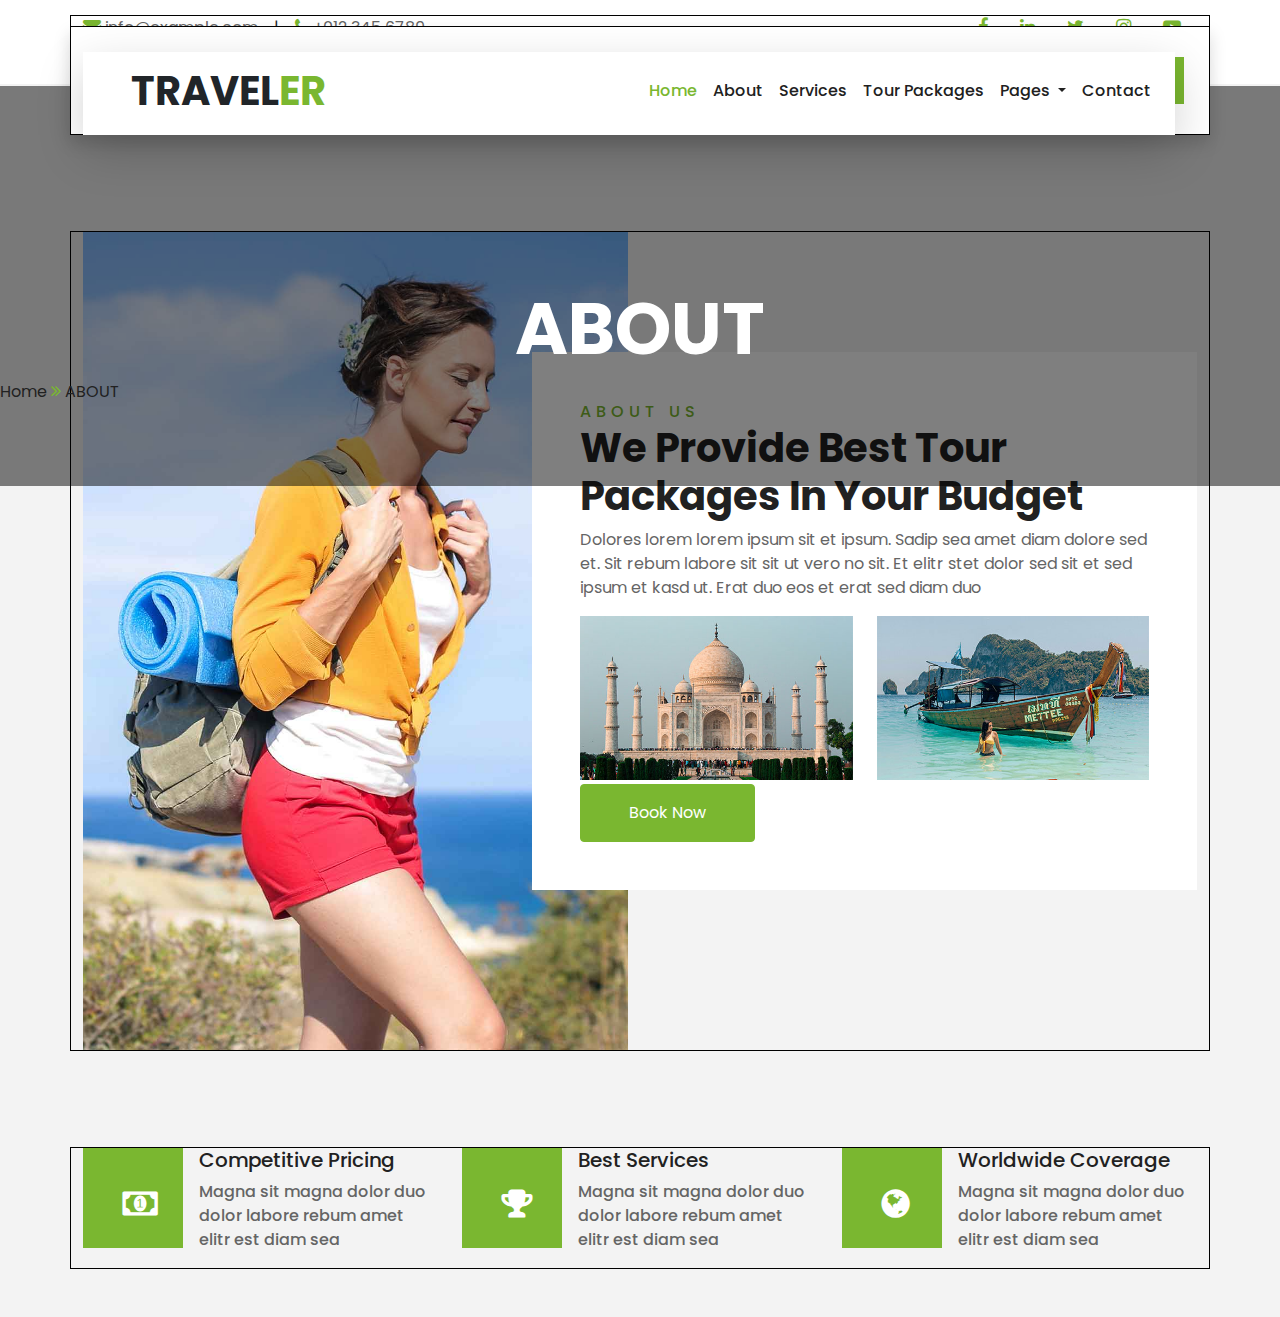
==== About.html @ 29a6085c "add about and index" ====
<!DOCTYPE html>
<html lang="en">

<head>
    <meta charset="UTF-8">
    <meta http-equiv="X-UA-Compatible" content="IE=edge">
    <meta name="viewport" content="width=device-width, initial-scale=1.0">
    <title>travel</title>
    <link href="https://fonts.googleapis.com/css2?family=Poppins:wght@400;500;600;700&display=swap" rel="stylesheet">
    <link rel="stylesheet" href="css/bootstrap.css">
    <link rel="stylesheet" href="css/font-awesome.css">
    <link rel="stylesheet" href="css/owl.carousel.css">
    <link rel="stylesheet" href="css/bootstrap-datepicker.css">
    <link rel="stylesheet" href="css/owl.theme.default.css">
    <link rel="stylesheet" href="css/style.css">
</head>

<body>
    <!-- Top Bar -->
    <div class="header">
        <div class="container-fluid">
            <div class="head">
                <div class="container">
                    <div class="row">
                        <div class="col-lg-6 text-left">
                            <div class="book-info">
                                <p><i class="fa fa-envelope" aria-hidden="true"></i> info@example.com</p>
                                <p class="text-body">|</p>
                                <p><i class="fa fa-phone" aria-hidden="true"></i> +012 345 6789</p>
                            </div>
                        </div>
                        <div class="col-lg-6 text-end">
                            <div class="social-icons">
                                <ul>
                                    <li><a href="#"><i class="fa fa-facebook"></i></a></li>
                                    <li><a href="#"><i class="fa fa-linkedin"></i></a></li>
                                    <li><a href="#"><i class="fa fa-twitter" aria-hidden="true"></i></a></li>
                                    <li><a href="#"><i class="fa fa-instagram" aria-hidden="true"></i></a></li>
                                    <li><a href="#"><i class="fa fa-youtube-play" aria-hidden="true"></i></a></li>
                                </ul>
                            </div>
                        </div>
                    </div>
                </div>
            </div>
        </div>
    </div>
    <!-- Top Bar: the end -->
    <div class="Menu">
        <div class="container">
            <div class="row">
                <div class="col-lg-12 nav-bar">
                    <nav class="navbar navbar-expand-lg bg-light p-0">
                        <div class="container-fluid">
                            <a class="navbar-brand" href="#">
                                <h1 class="m-0 text-primary"><span class="text-dark">TRAVEL</span>ER</h1>
                            </a>
                            <button class="navbar-toggler" type="button" data-bs-toggle="collapse"
                                data-bs-target="#navbarSupportedContent" aria-controls="navbarSupportedContent"
                                aria-expanded="false" aria-label="Toggle navigation">
                                <span class="navbar-toggler-icon"></span>
                            </button>
                            <div class="collapse navbar-collapse justify-content-end" id="navbarSupportedContent">
                                <ul class="navbar-nav ">
                                    <li class="nav-item">
                                        <a class="nav-link active" aria-current="page" href="#">Home</a>
                                    </li>
                                    <li class="nav-item">
                                        <a class="nav-link" href="#">About</a>
                                    </li>
                                    <li class="nav-item">
                                        <a class="nav-link" href="#">Services</a>
                                    </li>
                                    <li class="nav-item">
                                        <a class="nav-link" href="#">Tour Packages</a>
                                    </li>
                                    <li class="nav-item dropdown">
                                        <a class="nav-link dropdown-toggle" href="#" role="button"
                                            data-bs-toggle="dropdown" aria-expanded="false">
                                            Pages
                                        </a>
                                        <ul class="dropdown-menu">
                                            <a href="blog.html" class="dropdown-item">Blog Grid</a>
                                            <a href="single.html" class="dropdown-item">Blog Detail</a>
                                            <a href="destination.html" class="dropdown-item">Destination</a>
                                            <a href="guide.html" class="dropdown-item">Travel Guides</a>
                                            <a href="testimonial.html" class="dropdown-item">Testimonial</a>
                                        </ul>
                                    </li>
                                    <li class="nav-item">
                                        <a class="nav-link" href="#">Contact</a>
                                    </li>
                                </ul>
                            </div>
                        </div>
                    </nav>
                </div>
            </div>
        </div>
    </div>
    <!--Menu: the end  -->
    <section class="slider">
        <div class="owl-carousel owl-theme owl-loaded" id="single-slider">
            <div class="Banner-inner">
                <div class="Banner">
                    <div class="container-fluid">
                        <div class="row">
                            <div class="col-sm-12">
                                <div class="slide-content text-center">
                                    <h1 class="text-white">ABOUT</h1>
                                    <p><a href="index.html">Home</a>
                                    <i class="fa fa-angle-double-right"></i>
                                    <a href="About.html">ABOUT</a>
                                    </p>
                                </div>
                            </div>
                        </div>
                    </div>
                </div>
            </div>
        </div>
    </section>
    <!-- slider section : the end -->
    <!-- Booking Start -->
    <div class="Booking">
        <div class="container bg-white shadow">
            <div class="row">
                <div class="col-md-10 d-flex text-center" style="padding:30px;">
                    <div class="col-md-3">
                        <div class="form-group">
                            <select class="custom-select px-4" style=" width:220px; height: 47px;">
                                <option selected>Destination</option>
                                <option value="1">Destination 1</option>
                                <option value="2">Destination 1</option>
                                <option value="3">Destination 1</option>
                            </select>
                        </div>
                    </div>

                    <div class='col-md-3'>
                        <div class="form-group custom-select px-4" style=" width: 270px; height: 47px;">
                            <div class='input-group date' id='startDate'>
                                <span class="input-group-addon input-group-text"><span class="startDate"></span>
                                </span>
                                <input type='text' class="form-control p-4 datetimepicker-input" name="startDate"
                                    placeholder="Depart Date">
                            </div>
                        </div>

                    </div>

                    <div class='col-md-3'>
                        <div class="form-group custom-select px-4" style=" width: 220px; height: 47px;">
                            <div class='input-group date' id='startEnd'>

                                <span class="input-group-addon input-group-text"><span class="startEnd"></span>
                                </span>
                                <input type='text' class="form-control p-4 datetimepicker-input" name="startEnd"
                                    placeholder="Return Date" />
                            </div>
                        </div>
                    </div>
                    <div class="col-md-3">
                        <select class="custom-select px-4" style="height: 47px;">
                            <option selected>Duration</option>
                            <option value="1">Duration 1</option>
                            <option value="2">Duration 1</option>
                            <option value="3">Duration 1</option>
                        </select>
                    </div>
                </div>
                <div class="col-md-2">
                    <button class="btn btn-primary" type="submit"
                        style="height: 47px; margin-top: 30px; margin-bottom: 25px;">Submit</button>
                </div>
            </div>
        </div>
    </div>
    <!-- Booking the end -->
    <!-- About Start -->
    <div class="About">
        <div class="container">
            <div class="row">
                <div class="col-lg-6" style="min-height: 500px;">
                    <div class="about-img">
                        <img src="image/about.jpg" alt="">
                    </div>
                </div>
                <div class="col-lg-6">
                    <div class="about-us">
                        <span>About Us</span>
                        <h2>We Provide Best Tour Packages In Your Budget</h2>
                        <p>Dolores lorem lorem ipsum sit et ipsum. Sadip sea amet diam dolore sed et. Sit rebum
                            labore sit sit ut vero no sit. Et elitr stet dolor sed sit et sed ipsum et kasd ut. Erat
                            duo eos et erat sed diam duo</p>

                        <div class="row">
                            <div class="col-6">
                                <img class="img-fluid" src="image/about-1.jpg" alt="">
                            </div>
                            <div class="col-6">
                                <img class="img-fluid" src="image/about-2.jpg" alt="">
                            </div>
                        </div>
                        <a href="" class="btn btn-primary">Book Now</a>
                    </div>
                </div>
            </div>
        </div>
    </div>
    <!-- About : the end -->
    <!-- Feature start -->
    <div class="Feature">
        <div class="container">
            <div class="row">
                <div class="col-md-4">
                    <div class="Feature-txt">
                        <div class="Feature-icons align-item-center">
                            <i class="fa fa-money text-white"></i>
                        </div>
                        <div class="Feature-info">
                            <h5>Competitive Pricing</h5>
                            <p>Magna sit magna dolor duo dolor labore rebum amet elitr est diam sea</p>
                        </div>
                    </div>
                </div>
                <div class="col-md-4">
                    <div class="Feature-txt">
                        <div class="Feature-icons">
                            <i class="fa fa-trophy text-white"></i>
                        </div>
                        <div class="Feature-info">
                            <h5>Best Services</h5>
                            <p>Magna sit magna dolor duo dolor labore rebum amet elitr est diam sea</p>
                        </div>
                    </div>
                </div>

                <div class="col-md-4">
                    <div class="Feature-txt">
                        <div class="Feature-icons">
                            <i class="fa fa-globe text-white"></i>
                        </div>
                        <div class="Feature-info">
                            <h5>Worldwide Coverage</h5>
                            <p>Magna sit magna dolor duo dolor labore rebum amet elitr est diam sea</p>
                        </div>
                    </div>
                </div>
            </div>
        </div>
    </div>
</body>
---- css/style.css ----
* {
    box-sizing: border-box;
    color: var(#7AB730);
}

body {
    font-family: 'Poppins', sans-serif;
    font-size: 1rem;
    font-weight: 400;
    margin: 0;
    line-height: 1.5;
    color: #656565;
    background-color: #F3F3F3;
}

.container-fluid {
    padding: 0;
    display: block;
}

.container {
    border: 1px solid black;
}
.text-primary{
    color: #7AB730 !important;
}
h1,
h2,
h3,
h4,
h5,
h6 {
    margin-bottom: 8px;
    font-weight: 500;
    line-height: 1.2;
    text-decoration: none;
    color: #212121;
}

a {
    text-decoration: none;
    color: #212121;
}

a:hover {
    color: #527a20;
}
a.text-primary:hover, a.text-primary:focus {
    color: #527a20 !important;
}
ul li {
    list-style: none;
    text-align: left;
}

small,
.small {
    font-size: 80%;
    font-weight: 400;
}
.text-white-50 {
    color: rgba(255, 255, 255, 0.5) !important;
}
.bg-primary {
    background-color: #7AB730 !important;
}

.heading span {
    color: #7AB730;
    font-size: 16px;
    letter-spacing: 5px;
    font-weight: 500;
    text-transform: uppercase;
    margin-bottom: 2px;
}

.heading h2 {
    font-size: 40px;
    font-weight: 700;
    line-height: 1.2;
    color: #212121;
}

.Booking {
    padding-bottom: 48px;
}

.About,
.Feature,
.Destination,
.Service,
.Package,
.contact,
.team,
.testminoal,
.blog {
    padding-top: 48px;
    padding-bottom: 48px;
}

.img-fulid {
    max-width: 100%;
    height: auto;
}

.fa {
    font-size: 18px;
    color: #7AB730;
}
.fa:hover{
    color: #fff;

}

p {
    color: #656565;
    text-align: left;
    margin-top: 0;
    margin-bottom: 16px;
}

.btn {
    display: inline-block;
    font-weight: 400;
    color: #656565;
    text-align: center;
    vertical-align: middle;
    border: 1px solid transparent;
    padding: 6px 12px;
    font-size: 16px;
    line-height: 1.5;
}

.btn-primary {
    color: #fff;
    background-color: #7AB730;
    border-color: #7AB730;
    margin-top: 4px;
    padding: 16px 48px 16px 48px;
}

.btn-primary:hover,
.btn-primary:focus {
    border-color: #b8e087;
    background-color: #669928;
    outline: 0 !important;
    box-shadow: 0 0 0 0.2rem rgb(122 183 48 / 25%);
    text-decoration: none;
}

.custom-select {
    display: inline-block;
    width: 100%;
    font-size: 1rem;
    font-weight: 400;
    line-height: 1.5;
    color: #495057;
    vertical-align: middle;
    border-radius: 0;
    border-color: #CCCCCC;
}

.form-control {
    border-radius: 0;
    background-clip: border-box;
    box-shadow: none !important;
    height: 47px;
    background: transparent;
}

.form-control:focus {
    color: #495057;
    border-color: #b8e087;
    outline: 0;
    box-shadow: 0 0 0 0.2rem rgb(122 183 48 / 25%);
}

/* Header */
.head {
    padding-top: 15px;
    padding-bottom: 27px;
    background-color: #fff;
    line-height: 1.5;
}

.book-info {
    align-items: center;
    display: inline-flex !important;
}

.text-body {
    color: #656565;
    padding-left: 16px;
    padding-right: 16px;
}

.social-icons {
    text-align: right;
}

.social-icons ul {
    text-decoration: none;
    display: inline-flex;
}

.social-icons ul li a {
    padding-left: 16px;
    padding-right: 16px;
    color: #7AB730;
}

.social-icons ul li a:hover {
    color: #28a745;
}

/* Header : the end */
/* Menu */
.nav-bar {
    position: relative;
}

nav.navbar {
    position: absolute;
    background-color: #ffffff !important;
    box-shadow: 0 1rem 3rem rgb(0 0 0 / 18%) !important;
    padding-left: 48px !important;
    padding-right: 16px !important;
    padding-bottom: 5px !important;
    bottom: -50px;
    z-index: 2;
    width: 96%;
}

h1.text-primary {
    color: #7AB730 !important;
    padding-top: 10px !important;
    padding-bottom: 10px !important;
    font-weight: 700;
}

.navbar-nav .nav-item .nav-link {
    color: #212121 !important;
    font-weight: 500;
}

.navbar-nav .nav-link:hover,
.navbar-nav .nav-link.active {
    color: #7AB730 !important;
}

/* Menu: the end*/
/* slider */
.owl-item-slider-1 {
    background-image: url(../image/carousel-1.jpg);
    position: relative;
    background-repeat: no-repeat;
    background-size: cover;
    background-position: center;
    padding-top: 270px;
    padding-bottom: 400px;
}

.owl-item-slider-2 {
    background-image: url(../image/carousel-2.jpg);
    position: relative;
    background-repeat: no-repeat;
    background-size: cover;
    background-position: center;
    padding-top: 270px;
    padding-bottom: 400px;
}

.slide-content {
    position: absolute;
    padding-top: 200px;
    padding-bottom: 200px;
    color: #fff;
    right: 0;
    left: 0;
    top: 0;
    bottom: 0;
    background: rgba(0, 0, 0, 0.5);
    z-index: 1;
}

.slide-content span {
    font-size: 20px;
    font-weight: 500;
    text-transform: uppercase;
}

.slide-content h1 {
    font-size: 4.5rem;
    font-weight: 700;
}

/* slider: the end */
/* Booking */
.Booking {
    position: relative;
    margin-top: -60px;
    z-index: 1;
}

.input-group-text {
    background-color: transparent;
    border: none !important;
    border-radius: 0;
}
.custom-select{
    margin-right: 15px !important;
}
.custom-select:focus {
    border-color: #b8e087;
    outline: 0;
    box-shadow: 0 0 0 0.2rem rgb(122 183 48 / 25%);
}

button.btn {
    border-radius: 0px !important;
}

/* Booking: the end */
/* About */
.About {
    position: relative;
}

.about-img img {
    width: 100%;
    object-fit: cover;
}

.about-us {
    margin-top: 120px;
    margin-bottom: 3rem;
    padding: 3rem;
    background-color: #fff;
    margin-left: -120px;

}

.about-us span {
    color: #7AB730;
    font-size: 16px;
    letter-spacing: 5px;
    font-weight: 500;
    text-transform: uppercase;
    margin-bottom: 2px;
}

.about-us h2 {
    font-size: 40px;
    font-weight: 700;
    line-height: 1.2;
    color: #212121;
}

/* About : the end */
/* Feature */
.Feature-txt {
    display: flex;
}

.Feature-icons {
    display: flex;
    background-color: #7AB730;
    width: 100px;
    height: 100px;
    padding: 40px;
    margin-right: 16px;
}

.Feature-icons .fa {
    font-size: 32px;
    font-weight: 900;
    margin-right: 105px;
}

.Feature-info {
    color: #212121;
    font-weight: 500;
}

/* Feature: the end */
/* Destination */
.destination-item img {
    transition: 0.5s;
    transform: scale(1);
}

.destination-item:hover img {
    transform: scale(1.3);
}

.destination-overlay a span {
    margin-left: 20px;
}

.destination-overlay {
    position: absolute;
    top: 30px;
    right: 30px;
    bottom: 30px;
    left: 30px;
    display: flex;
    align-items: center;
    justify-content: center;
    background: rgba(0, 0, 0, 0.3);
    border: 1px solid rgba(255, 255, 255, 0.5);
    transition: .5s;
    z-index: 1;
}

.destination-item:hover .destination-overlay {
    top: 0px;
    right: 0px;
    bottom: 0px;
    left: 0px;
    border-width: 30px;
}

/* Destination : the end */
/* Service */
.Service-item {
    background-color: #fff;
    padding: 48px 17px 48px 17px;
}

.Service-item .fa {
    padding: 20px;
    align-items: center;
    justify-content: center;
    border: 2px solid #7AB730;
    font-size: 32px;
    transition: 0.5s;
    margin: auto;
    margin-bottom: 16.5px;
}

.Service-item:hover i {
    background-color: #7AB730;
    color: #fff;
}

.Service-item:hover {
    box-shadow: 0 0 30px #cccccc;
}

.Service-item p {
    text-align: center !important;
}

.Service .heading {
    margin-bottom: 16px;
}

/* Service : the end */
/* Package : start */
.package-item {
    margin-bottom: 8px;
    transition: 0.5s;
}

.package-item:hover {
    box-shadow: 0 0 30px #cccccc;
}

.package-text {
    padding: 20px !important;
    margin-bottom: 24px;
}

.package-icons {
    display: flex !important;
    justify-content: space-between !important;
    margin-bottom: 16px;
}

/* Package : the end */
/* Contact */
.contact {
    background: linear-gradient(rgba(0, 0, 0, 0.5), rgba(0, 0, 0, 0.5)), url(../image/carousel-1.jpg) no-repeat center;
    background-size: cover;
    padding-top: 48px;
    padding-bottom: 48px;
}

.contact-head h1 {
    font-weight: 700 !important;
}

.heading {
    padding-top: 48px;
    padding-bottom: 48px;
}

.heading h1 span {
    font-size: 39px;
    font-weight: 700;
}

.heading ul {
    padding-left: 0;
}

.heading ul li a {
    margin-right: 15px !important;
}

.btn-primary-1 {
    color: #fff;
    background-color: #7AB730;
    border-color: #7AB730;
    margin-top: 4px;
    padding: 16px 170px 16px 160px;
}

.btn-primary-1:hover,
.btn-primary-1:focus {
    border-color: #b8e087;
    color: #fff;
    background-color: #669928;
    outline: 0 !important;
    box-shadow: 0 0 0 0.2rem rgb(122 183 48 / 25%);
    text-decoration: none;
}
.btn-outline-primary {
    color: #7AB730;
    border-color: #7AB730;}
/* Team */
.team-item {
    transition: .5s;
}

.team-social {
    position: absolute;
    width: 100%;
    height: 100%;
    top: 0;
    left: 0;
    display: flex;
    align-items: center;
    justify-content: center;
    transition: .5s;
}

.team-social a.btn {
    position: relative;
    margin: 0 3px;
    margin-top: 100px;
    opacity: 0;
    text-decoration: none;
    border-radius: 1px ;
}
.btn-outline-primary {
    color: #7AB730;
    border-color: #7AB730;
}
.btn-outline-primary:hover {
    color: #fff;
    background-color: #7AB730;
    border-color: #7AB730;
}
.team-item:hover {
    box-shadow: 0 0 30px #CCCCCC;
}

.team-item:hover .team-social {
    background: rgba(0, 0, 0, 0.5);
}

.team-item:hover .team-social a.btn:first-child,
.team-item:hover .team-social a.btn:nth-child(2),
.team-item:hover .team-social a.btn:nth-child(3),
.team-item:hover .team-social a.btn:nth-child(4) {
    opacity: 1;
    margin-top: 0;
    transition: .3s 0s;
}

.team-item .team-img img {
    transition: .5s;
}

.team-item:hover .team-img img {
    transform: scale(1.2);
}
/* Team : the end */
/* testimonial */
.testimonial-text{
    margin-top: -50px;
}
.testimonial-text p{
    text-align: center !important;
}

.testimonial-carousel .owl-dots {
    margin-top: 5px;
    text-align: center;
  }
  .testimonial-carousel .owl-dot {
    position: relative;
    display: inline-block !important;
    margin: 0 5px !important;
    width: 20px;
    height: 20px !important;
    background: #DDDDDD !important;
    transition: .5s !important;
}
  .testimonial-carousel .owl-dot.active {
    width: 40px;
    background: #7AB730 !important;
  }
  
  .testimonial-carousel .owl-item.center .testimonial-text {
    box-shadow: 0 0 30px #CCCCCC;
  }


/* testimonial: the end */
/* Blog  */
.blog{
    margin-bottom: 85px !important;
}
.blog-date{
    position: absolute;
    width: 60px;
    height: 45px;
    top: 30px;
    left: -15px;
    display: flex;
    align-items: center;
    justify-content: center;
    flex-direction: column;
    background: #7AB730;
}
.blog-date::after {
    position: absolute;
    content: "";
    width: 0;
    height: 0;
    top: -15px;
    left: 0;
    border: 8px solid;
    border-color: transparent #5f8f25 #5f8f25 transparent;
    z-index: -1;
}
.blog-date h6{
    font-weight: 700 !important;
    margin-bottom: -0.25rem !important;
}
.blog-admin{
    margin-bottom: 12px;
}
/* Blog : the end */
/* footer and copyright */
.footer .icons a{
    border-radius: 1px;
   margin-right: 5px;
}
.footer ul li a{
    margin-right: 10px;
}
.input-group-append button.btn-primary{
    margin-top: 0 !important;
    padding-bottom: 10px !important;
}
p.link{
    text-align: right !important;
}
.Usefull-link a{
    margin-right: 0.25rem;
    margin-bottom: 0.5rem;
}
.Usefull-link a:hover{
 text-decoration: underline;
}
#scroll-Top .return-to-top {
    position: fixed;
    right: 30px;
    bottom: 30px;
    width: 40px;
    line-height: 40px;
    height: 40px;
    text-align: center;
    font-size: 30px;
    border: 1px solid #7AB730;
    color: #fff;
    background-color: #7AB730;
    cursor: pointer;
    z-index: 15;
    transition: 0.5s;
}

#scroll-Top .return-to-top:hover {
    color: #fff; 
    background-color: #669928;
    border-color: #5f8f25;
}
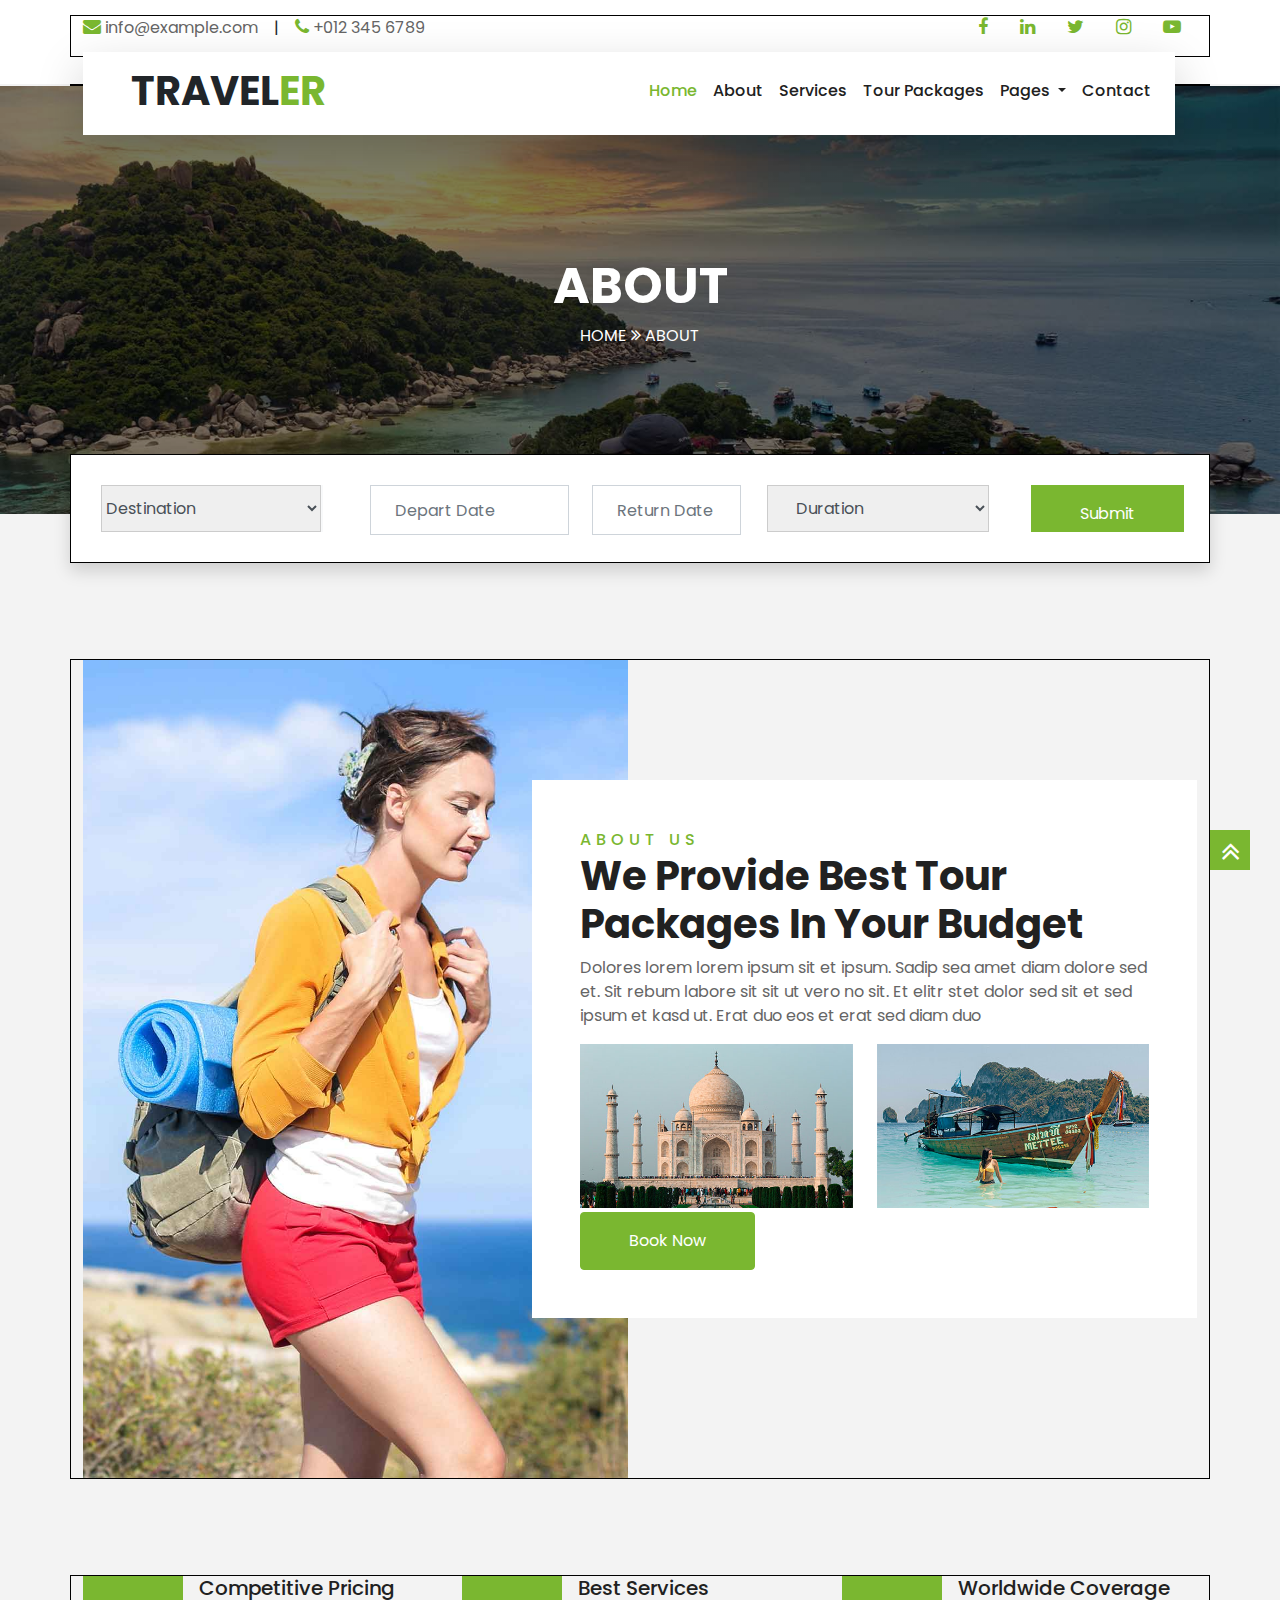
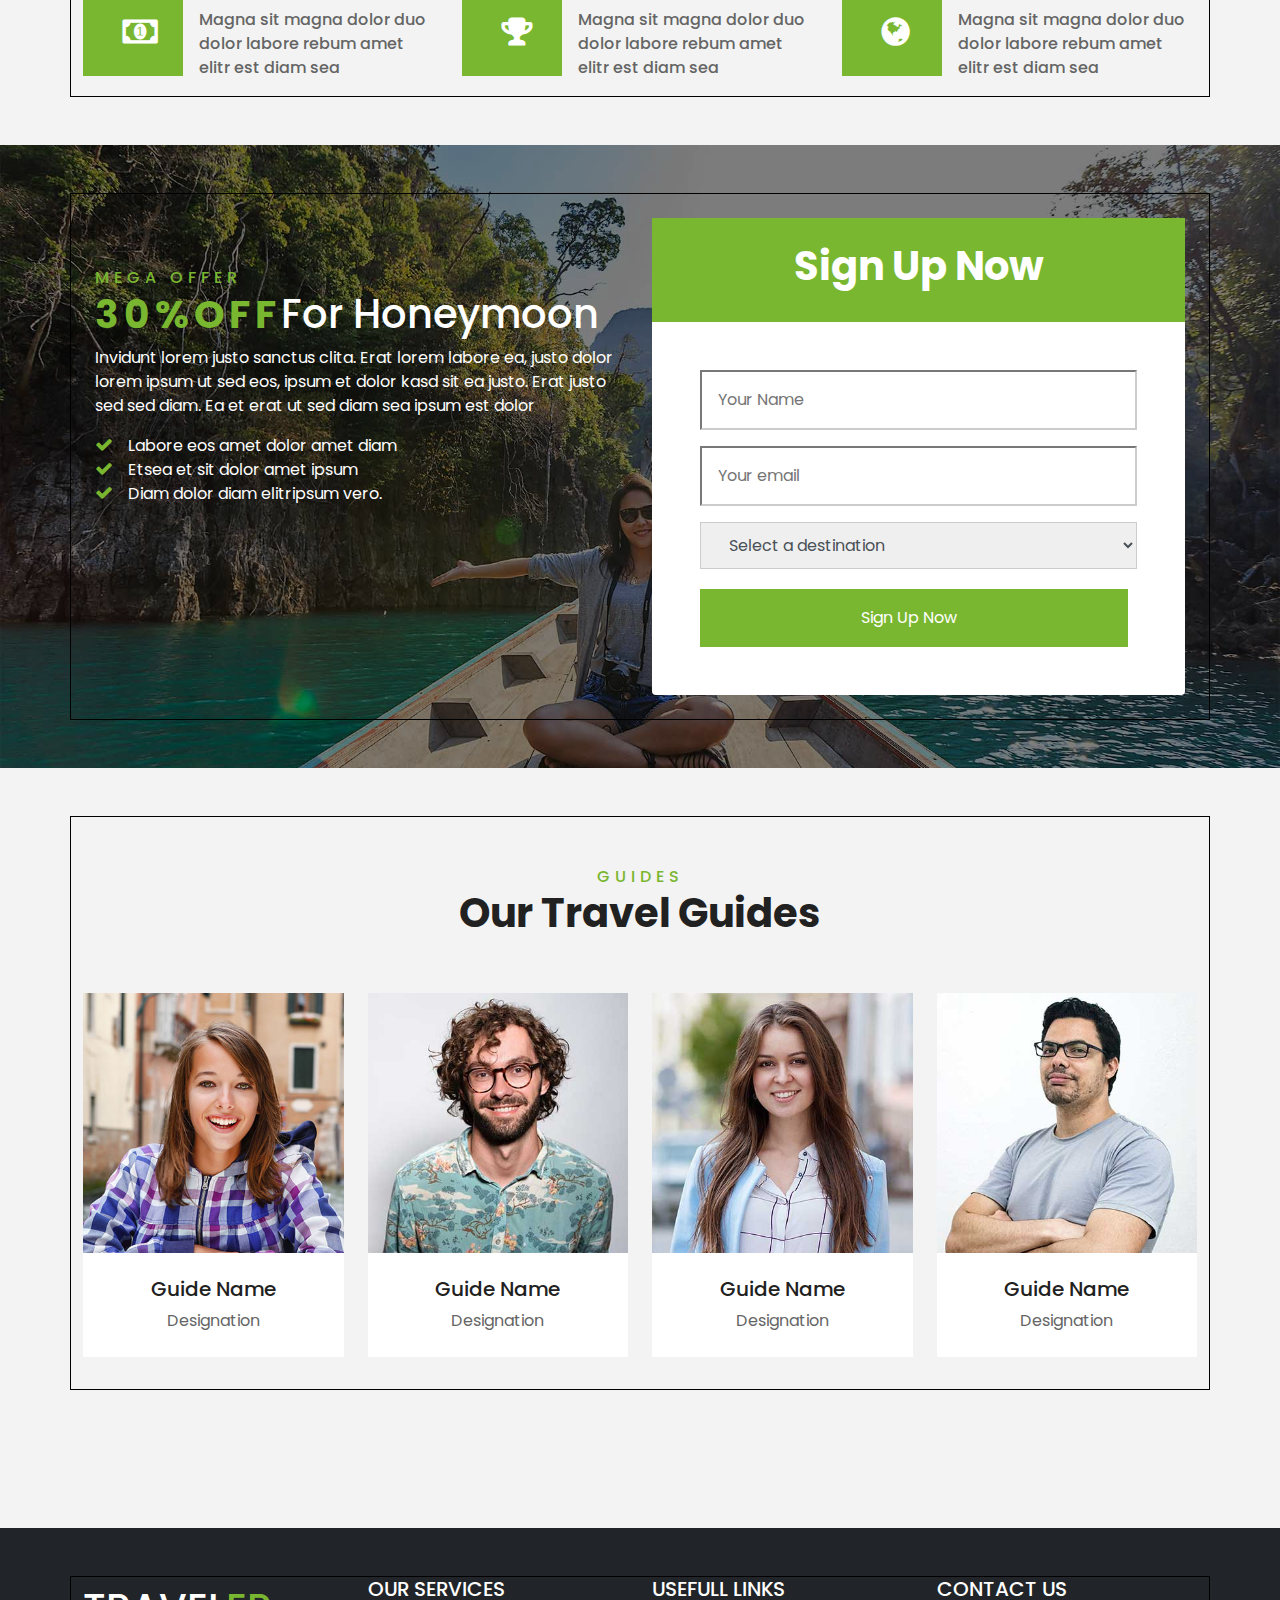
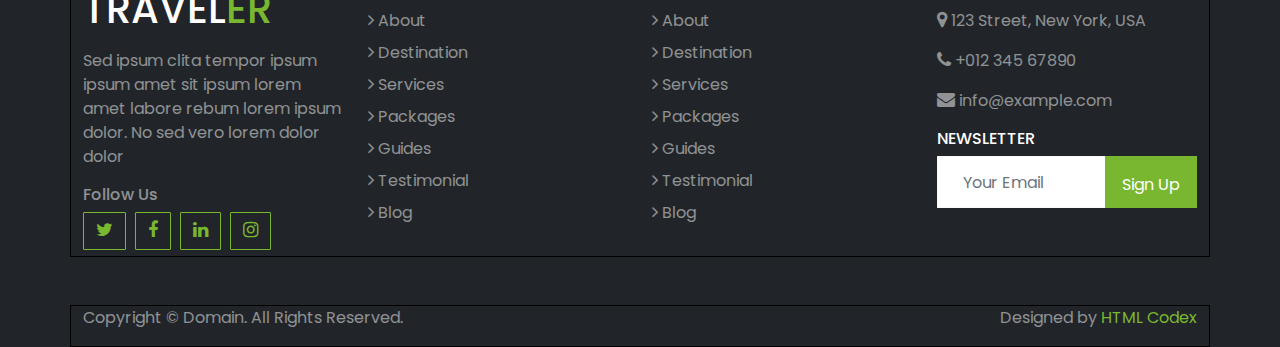
==== commit 4e4b934d: "add new file and modify the file" ====
--- a/About.html
+++ b/About.html
@@ -63,13 +63,13 @@
                             <div class="collapse navbar-collapse justify-content-end" id="navbarSupportedContent">
                                 <ul class="navbar-nav ">
                                     <li class="nav-item">
-                                        <a class="nav-link active" aria-current="page" href="#">Home</a>
+                                        <a class="nav-link active" aria-current="page" href="index.html">Home</a>
                                     </li>
                                     <li class="nav-item">
-                                        <a class="nav-link" href="#">About</a>
+                                        <a class="nav-link" href="About.html">About</a>
                                     </li>
                                     <li class="nav-item">
-                                        <a class="nav-link" href="#">Services</a>
+                                        <a class="nav-link" href="Service.html">Services</a>
                                     </li>
                                     <li class="nav-item">
                                         <a class="nav-link" href="#">Tour Packages</a>
@@ -100,19 +100,18 @@
     </div>
     <!--Menu: the end  -->
     <section class="slider">
-        <div class="owl-carousel owl-theme owl-loaded" id="single-slider">
-            <div class="Banner-inner">
-                <div class="Banner">
-                    <div class="container-fluid">
-                        <div class="row">
-                            <div class="col-sm-12">
-                                <div class="slide-content text-center">
-                                    <h1 class="text-white">ABOUT</h1>
-                                    <p><a href="index.html">Home</a>
-                                    <i class="fa fa-angle-double-right"></i>
-                                    <a href="About.html">ABOUT</a>
-                                    </p>
-                                </div>
+        <div class="single-slider">
+            <div class="container-fluid">
+                <div class="Banner d-flex flex-column align-items-center justify-content-center">
+                    <div class="row">
+                        <div class="col-sm-12">
+                            <div class="Banner-content text-center">
+                                <h1 class="text-white text-uppercase">About</h1>
+                                <p class="text-center">
+                                    <a href="index.html" class="text-white text-uppercase">Home</a>
+                                    <i class="fa fa-angle-double-right text-white" aria-hidden="true"></i>
+                                    <span class="text-white text-uppercase">About</span>
+                                </p>
                             </div>
                         </div>
                     </div>
@@ -127,8 +126,8 @@
             <div class="row">
                 <div class="col-md-10 d-flex text-center" style="padding:30px;">
                     <div class="col-md-3">
-                        <div class="form-group">
-                            <select class="custom-select px-4" style=" width:220px; height: 47px;">
+                        <div class="form-group bg-light">
+                            <select class="custom-select" style=" width:220px; height: 47px;">
                                 <option selected>Destination</option>
                                 <option value="1">Destination 1</option>
                                 <option value="2">Destination 1</option>
@@ -250,4 +249,260 @@
             </div>
         </div>
     </div>
-</body>    +    <!--Feature : the end  -->
+    <!-- contact:start -->
+    <div class="contact">
+        <div class="container p-4">
+            <div class="row align-item-center">
+                <div class="col-lg-6">
+                    <div class="heading">
+                        <span>MEGA OFFER</span>
+                        <h1 class="text-white"><span>30%OFF</span>For Honeymoon</h1>
+                        <p class="text-white">Invidunt lorem justo sanctus clita. Erat lorem labore ea, justo dolor
+                            lorem ipsum ut sed
+                            eos,
+                            ipsum et dolor kasd sit ea justo. Erat justo sed sed diam. Ea et erat ut sed diam sea
+                            ipsum
+                            est dolor</p>
+                        <ul class="text-white">
+                            <li><a herf="#"><i class="fa fa-check"></i></a>Labore eos amet dolor amet diam</li>
+                            <li><a herf="#"><i class="fa fa-check"></i></a>Etsea et sit dolor amet ipsum</li>
+                            <li><a herf="#"><i class="fa fa-check"></i></a>Diam dolor diam elitripsum vero.</li>
+                        </ul>
+                    </div>
+                </div>
+                <div class="col-lg-6">
+                    <div class="contact-form">
+                        <div class="contact-head bg-primary p-4 text-center">
+                            <h1 class="text-white">Sign Up Now</h1>
+                        </div>
+                        <div class="card-body rounded-bottom bg-white p-5">
+                            <form>
+                                <div class="form-group">
+                                    <input type="text" class="custom-select p-3 mb-3" placeholder="Your Name"
+                                        required="required">
+                                </div>
+                                <div class="form-group">
+                                    <input type="text" class="custom-select p-3 mb-3" placeholder="Your email"
+                                        required="required">
+                                </div>
+                                <div class="form-group">
+                                    <select class="custom-select px-4 mb-3" style="height: 47px;">
+                                        <option selected>Select a destination</option>
+                                        <option value="1">destination 1</option>
+                                        <option value="2">destination 1</option>
+                                        <option value="3">destination 1</option>
+                                    </select>
+                                </div>
+                                <button type="submit" class="btn btn-primary-1">Sign Up Now</button>
+                            </form>
+                        </div>
+                    </div>
+                </div>
+            </div>
+        </div>
+    </div>
+    <!-- contact : the end -->
+    <!-- Team : start -->
+    <div class="team">
+        <div class="container">
+            <div class="row">
+                <div class="col-lg-12 text-center">
+                    <div class="heading text-center">
+                        <span>GUIDES</span>
+                        <h2>Our Travel Guides</h2>
+                    </div>
+                </div>
+            </div>
+            <div class="row">
+                <div class="col-lg-3 col-md-4 col-sm-6 pb-2">
+                    <div class="team-item bg-white mb-4">
+                        <div class="team-img position-relative overflow-hidden">
+                            <img class="img-fluid w-100" src="image/team-1.jpg" alt="">
+                            <div class="team-social">
+                                <a class="btn btn-outline-primary btn-square" href=""><i class="fa fa-twitter"></i></a>
+                                <a class="btn btn-outline-primary btn-square" href=""><i
+                                        class="fa fa-facebook-f"></i></a>
+                                <a class="btn btn-outline-primary btn-square" href=""><i
+                                        class="fa fa-instagram"></i></a>
+                                <a class="btn btn-outline-primary btn-square" href=""><i class="fa fa-linkedin"></i></a>
+                            </div>
+                        </div>
+                        <div class="text-center py-4">
+                            <h5 class="text-truncate">Guide Name</h5>
+                            <p class="m-0 text-center">Designation</p>
+                        </div>
+                    </div>
+                </div>
+                <div class="col-lg-3 col-md-4 col-sm-6 pb-2">
+                    <div class="team-item bg-white mb-4">
+                        <div class="team-img position-relative overflow-hidden">
+                            <img class="img-fluid w-100" src="image/team-2.jpg" alt="">
+                            <div class="team-social">
+                                <a class="btn btn-outline-primary btn-square" href=""><i class="fa fa-twitter"></i></a>
+                                <a class="btn btn-outline-primary btn-square" href=""><i
+                                        class="fa fa-facebook-f"></i></a>
+                                <a class="btn btn-outline-primary btn-square" href=""><i
+                                        class="fa fa-instagram"></i></a>
+                                <a class="btn btn-outline-primary btn-square" href=""><i class="fa fa-linkedin"></i></a>
+                            </div>
+                        </div>
+                        <div class="text-center py-4">
+                            <h5 class="text-truncate">Guide Name</h5>
+                            <p class="m-0 text-center">Designation</p>
+                        </div>
+                    </div>
+                </div>
+                <div class="col-lg-3 col-md-4 col-sm-6 pb-2">
+                    <div class="team-item bg-white mb-4">
+                        <div class="team-img position-relative overflow-hidden">
+                            <img class="img-fluid w-100" src="image/team-3.jpg" alt="">
+                            <div class="team-social">
+                                <a class="btn btn-outline-primary btn-square" href=""><i class="fa fa-twitter"></i></a>
+                                <a class="btn btn-outline-primary btn-square" href=""><i
+                                        class="fa fa-facebook-f"></i></a>
+                                <a class="btn btn-outline-primary btn-square" href=""><i
+                                        class="fa fa-instagram"></i></a>
+                                <a class="btn btn-outline-primary btn-square" href=""><i class="fa fa-linkedin"></i></a>
+                            </div>
+                        </div>
+                        <div class="text-center py-4">
+                            <h5 class="text-truncate">Guide Name</h5>
+                            <p class="m-0 text-center">Designation</p>
+                        </div>
+                    </div>
+                </div>
+                <div class="col-lg-3 col-md-4 col-sm-6 pb-2">
+                    <div class="team-item bg-white mb-4">
+                        <div class="team-img position-relative overflow-hidden">
+                            <img class="img-fluid w-100" src="image/team-4.jpg" alt="">
+                            <div class="team-social">
+                                <a class="btn btn-outline-primary btn-square" href=""><i class="fa fa-twitter"></i></a>
+                                <a class="btn btn-outline-primary btn-square" href=""><i
+                                        class="fa fa-facebook-f"></i></a>
+                                <a class="btn btn-outline-primary btn-square" href=""><i
+                                        class="fa fa-instagram"></i></a>
+                                <a class="btn btn-outline-primary btn-square" href=""><i class="fa fa-linkedin"></i></a>
+                            </div>
+                        </div>
+                        <div class="text-center py-4">
+                            <h5 class="text-truncate">Guide Name</h5>
+                            <p class="m-0 text-center">Designation</p>
+                        </div>
+                    </div>
+                </div>
+            </div>
+        </div>
+    </div>
+    <!-- Team : the end -->
+    <!-- Footer :start -->
+    <div class="footer bg-dark text-white-50 py-5 px-sm-3 px-lg-5" style="margin-top:90px;">
+        <div class="container">
+            <div class="row">
+                <div class="col-lg-3 col-md-6">
+                    <a href="" class="navbar">
+                        <h1 class="text-white">TRAVEL<span class="text-primary">ER</span></h1>
+                    </a>
+                    <p class="text-white-50">Sed ipsum clita tempor ipsum ipsum amet sit ipsum lorem amet labore
+                        rebum
+                        lorem ipsum dolor.
+                        No
+                        sed vero lorem dolor dolor</p>
+                    <h6 class="text-white-50">Follow Us</h6>
+                    <div class=" icons">
+                        <a href="#" class="btn btn-outline-primary btn-square mr-2"><i class="fa fa-twitter"></i></a>
+                        <a href="#" class="btn btn-outline-primary btn-square mr-2"><i class="fa fa-facebook-f"></i></a>
+                        <a href="#" class="btn btn-outline-primary btn-square mr-2"><i class="fa fa-linkedin"></i></a>
+                        <a href="#" class="btn btn-outline-primary btn-square mr-2"><i class="fa fa-instagram"></i></a>
+                    </div>
+                </div>
+                <div class="col-lg-3 col-md-6">
+                    <h5 class="text-white text-uppercase">Our Services</h5>
+                    <div class=" Usefull-link d-flex flex-column justify-content-start">
+                        <a href="" class="text-white-50"> <i class="fa fa-angle-right text-white-50"></i>
+                            About</a>
+                        <a href="" class="text-white-50"> <i class="fa fa-angle-right text-white-50"></i>
+                            Destination</a>
+                        <a href="" class="text-white-50"> <i class="fa fa-angle-right text-white-50"></i>
+                            Services</a>
+                        <a href="" class="text-white-50"> <i class="fa fa-angle-right text-white-50"></i>
+                            Packages</a>
+                        <a href="" class="text-white-50"> <i class="fa fa-angle-right text-white-50"></i>
+                            Guides</a>
+                        <a href="" class="text-white-50"> <i class="fa fa-angle-right text-white-50"></i>
+                            Testimonial</a>
+                        <a href="" class="text-white-50"> <i class="fa fa-angle-right text-white-50"></i>
+                            Blog</a>
+                    </div>
+                </div>
+                <div class="col-lg-3 col-md-6">
+                    <h5 class="text-white">USEFULL LINKS</h5>
+                    <div class="Usefull-link d-flex flex-column justify-content-start">
+                        <a href="" class="text-white-50"> <i class="fa fa-angle-right text-white-50"></i>
+                            About</a>
+                        <a href="" class="text-white-50"> <i class="fa fa-angle-right text-white-50"></i>
+                            Destination</a>
+                        <a href="" class="text-white-50"> <i class="fa fa-angle-right text-white-50"></i>
+                            Services</a>
+                        <a href="" class="text-white-50"> <i class="fa fa-angle-right text-white-50"></i>
+                            Packages</a>
+                        <a href="" class="text-white-50"> <i class="fa fa-angle-right text-white-50"></i>
+                            Guides</a>
+                        <a href="" class="text-white-50"> <i class="fa fa-angle-right text-white-50"></i>
+                            Testimonial</a>
+                        <a href="" class="text-white-50"> <i class="fa fa-angle-right text-white-50"></i>
+                            Blog</a>
+                    </div>
+                </div>
+                <div class="col-lg-3 col-md-6 mb-5">
+                    <h5 class="text-white text-uppercase">Contact Us</h5>
+                    <p class="text-white-50"><i class="fa fa-map-marker text-white-50"></i> 123 Street, New
+                        York, USA
+                    </p>
+                    <p class="text-white-50"><i class="fa fa-phone text-white-50"></i> +012 345 67890</p>
+                    <p class="text-white-50"><i class="fa fa-envelope text-white-50"></i> info@example.com</p>
+                    <h6 class="text-white text-uppercase">Newsletter</h6>
+                    <div class="w-100">
+                        <div class="input-group">
+                            <input type="text" class="form-control border-light bg-white" style="padding: 25px;"
+                                placeholder="Your Email">
+                            <div class="input-group-append">
+                                <button class="btn btn-primary px-3">Sign Up</button>
+                            </div>
+                        </div>
+                    </div>
+                </div>
+            </div>
+        </div>
+    </div>
+    <!-- Footer : the end -->
+    <!-- copyright start -->
+    <div class="copyright bg-dark">
+        <div class="container">
+            <div class="row">
+                <div class="col-lg-6 text-center text-md-left mb-3 mb-md-0">
+                    <p class="text-white-50">Copyright &copy; <a href="#" class="text-white-50">Domain</a>. All
+                        Rights
+                        Reserved.</a>
+                    </p>
+                </div>
+                <div class="col-lg-6">
+                    <p class="link text-white-50">Designed by <a href="https://htmlcodex.com" class="text-primary">HTML
+                            Codex</a>
+                    </p>
+                </div>
+            </div>
+        </div>
+        <div id="scroll-Top">
+            <i class="fa fa-angle-double-up return-to-top" id="scroll-top" data-toggle="tooltip" data-placement="top"
+                title="" data-original-title="Back to Top" aria-hidden="true"></i>
+        </div>
+    </div>
+    <!-- copyright the end -->
+    <!-- javascript library -->
+    <script src="js/jquery.js"></script>
+    <script src="js/bootstrap.js"></script>
+    <script src="js/bootstrap-datepicker.js"></script>
+    <script src="js/owl.carousel.js"></script>
+    <script src="js/main.js"></script>
+</body>--- a/css/style.css
+++ b/css/style.css
@@ -599,7 +599,7 @@
     margin-top: 5px;
     text-align: center;
   }
-  .testimonial-carousel .owl-dot {
+ .testimonial-carousel .owl-dot {
     position: relative;
     display: inline-block !important;
     margin: 0 5px !important;
@@ -608,16 +608,14 @@
     background: #DDDDDD !important;
     transition: .5s !important;
 }
-  .testimonial-carousel .owl-dot.active {
+ .testimonial-carousel .owl-dot.active {
     width: 40px;
     background: #7AB730 !important;
   }
   
-  .testimonial-carousel .owl-item.center .testimonial-text {
+ .testimonial-carousel .owl-item.center .testimonial-text {
     box-shadow: 0 0 30px #CCCCCC;
   }
-
-
 /* testimonial: the end */
 /* Blog  */
 .blog{
@@ -697,4 +695,23 @@
     color: #fff; 
     background-color: #669928;
     border-color: #5f8f25;
-}+}
+/* -----------Sub Page------------ */
+/* About */
+ /* Banner */
+.Banner{
+ position: relative;
+ background: linear-gradient(rgba(0, 0, 0, 0.5), rgba(0, 0, 0, 0.5)), url(../image/carousel-2.jpg), no-repeat center center;
+ background-size: cover;
+ padding-top: 170px;
+ padding-bottom: 150px;
+ }
+ .Banner-content h1{
+    font-size: 50px;
+    font-weight: bolder;
+ }
+ .Banner-content a:hover{
+  text-decoration: underline;
+ }
+ 
+ /* Banner : the end */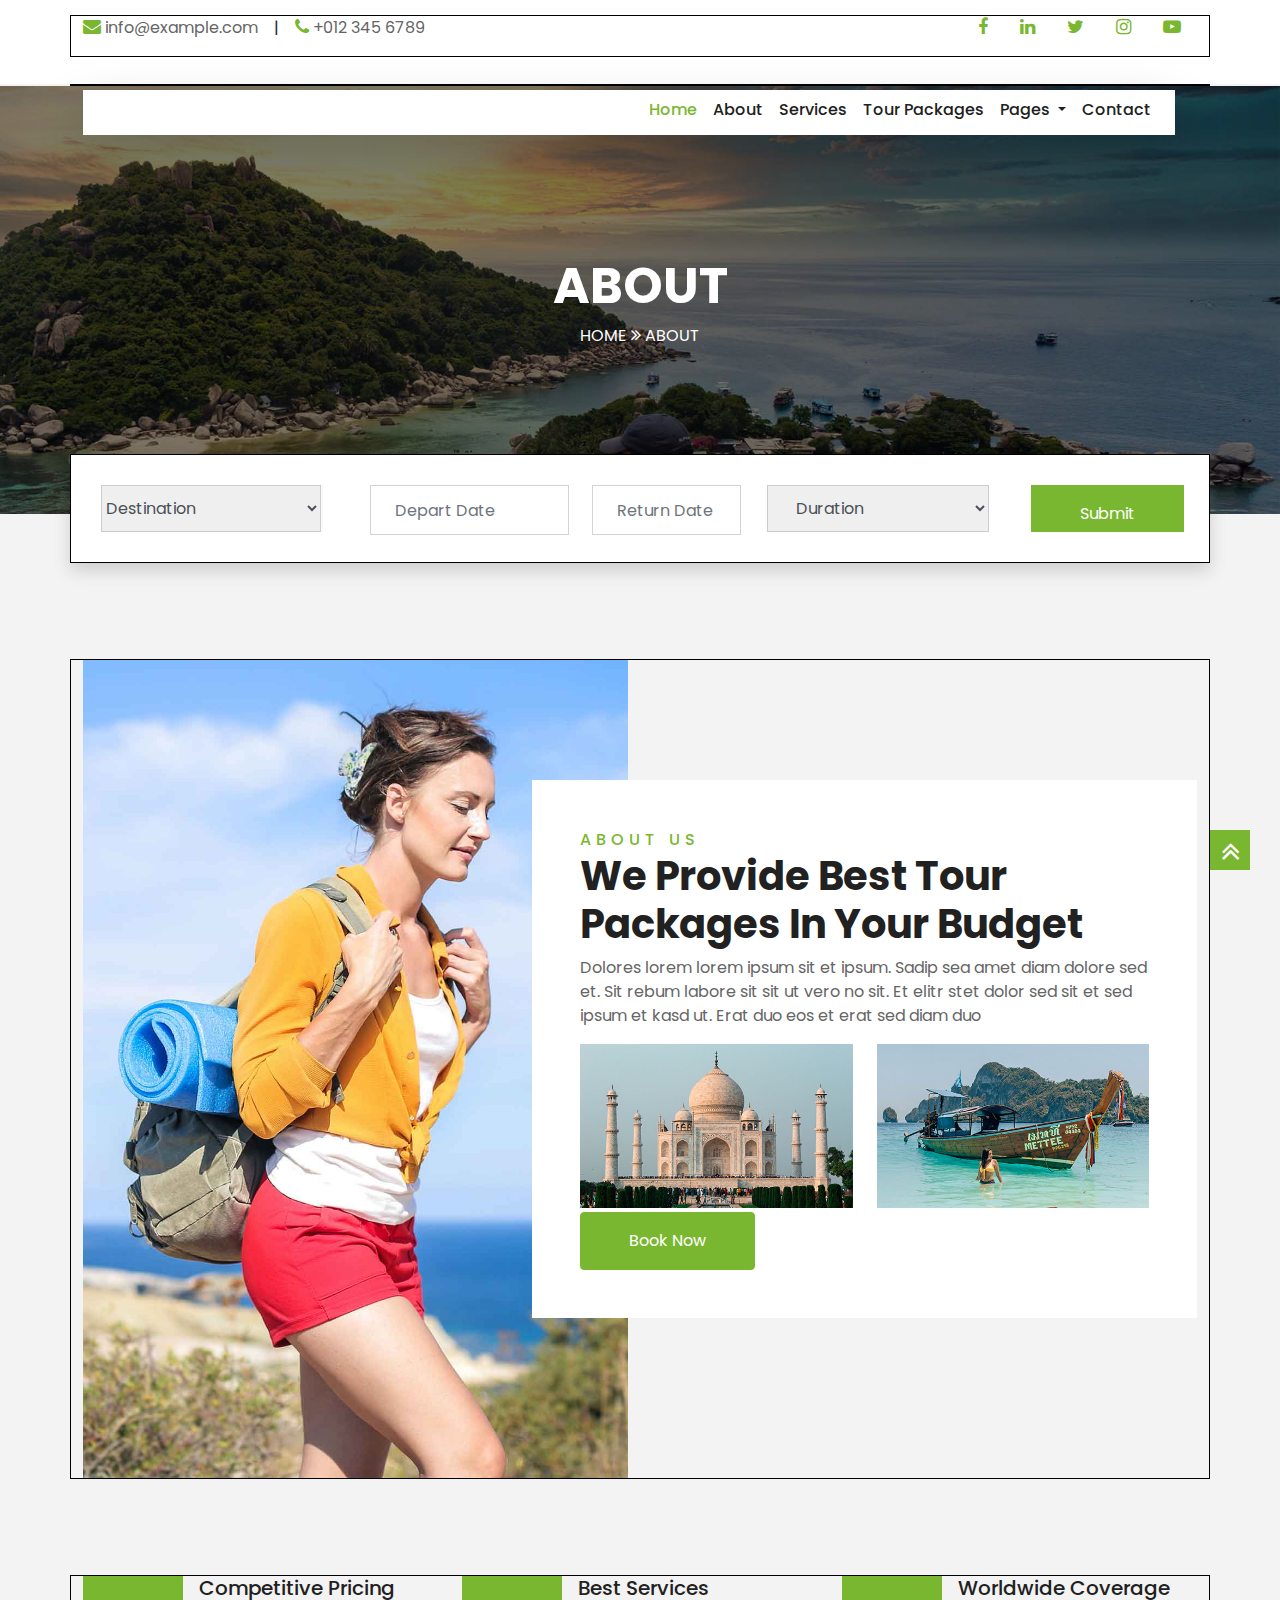
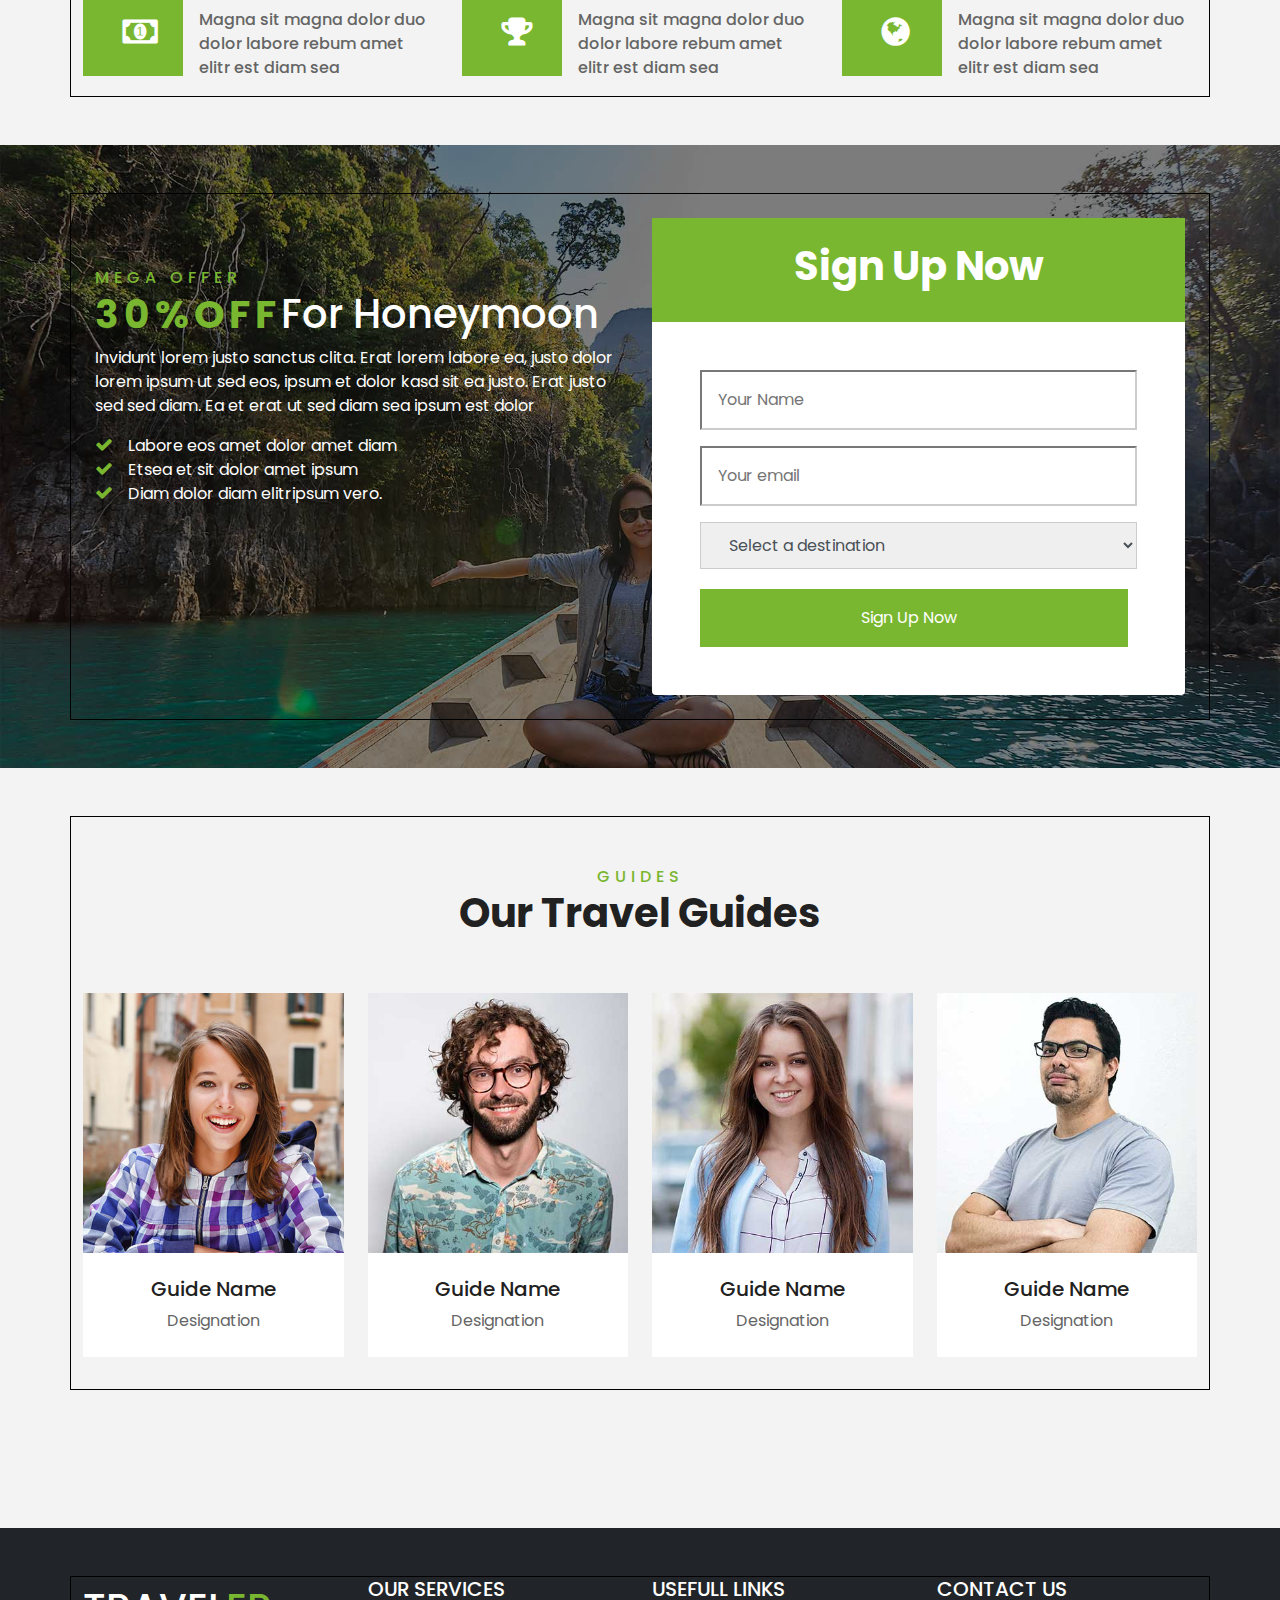
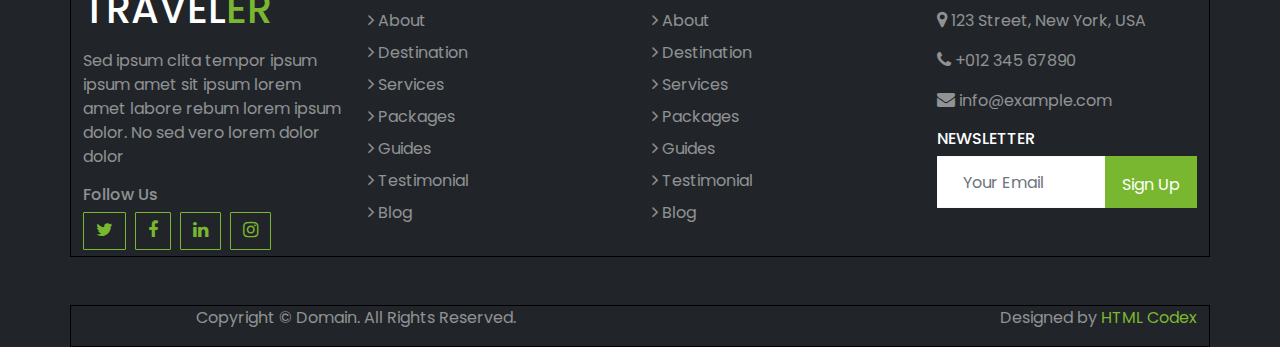
==== commit 3099c5b7: "Modify and change the name of file" ====
--- a/About.html
+++ b/About.html
@@ -51,47 +51,38 @@
             <div class="row">
                 <div class="col-lg-12 nav-bar">
                     <nav class="navbar navbar-expand-lg bg-light p-0">
-                        <div class="container-fluid">
-                            <a class="navbar-brand" href="#">
-                                <h1 class="m-0 text-primary"><span class="text-dark">TRAVEL</span>ER</h1>
-                            </a>
-                            <button class="navbar-toggler" type="button" data-bs-toggle="collapse"
-                                data-bs-target="#navbarSupportedContent" aria-controls="navbarSupportedContent"
-                                aria-expanded="false" aria-label="Toggle navigation">
-                                <span class="navbar-toggler-icon"></span>
-                            </button>
-                            <div class="collapse navbar-collapse justify-content-end" id="navbarSupportedContent">
-                                <ul class="navbar-nav ">
-                                    <li class="nav-item">
-                                        <a class="nav-link active" aria-current="page" href="index.html">Home</a>
-                                    </li>
-                                    <li class="nav-item">
-                                        <a class="nav-link" href="About.html">About</a>
-                                    </li>
-                                    <li class="nav-item">
-                                        <a class="nav-link" href="Service.html">Services</a>
-                                    </li>
-                                    <li class="nav-item">
-                                        <a class="nav-link" href="#">Tour Packages</a>
-                                    </li>
-                                    <li class="nav-item dropdown">
-                                        <a class="nav-link dropdown-toggle" href="#" role="button"
-                                            data-bs-toggle="dropdown" aria-expanded="false">
-                                            Pages
-                                        </a>
-                                        <ul class="dropdown-menu">
-                                            <a href="blog.html" class="dropdown-item">Blog Grid</a>
-                                            <a href="single.html" class="dropdown-item">Blog Detail</a>
-                                            <a href="destination.html" class="dropdown-item">Destination</a>
-                                            <a href="guide.html" class="dropdown-item">Travel Guides</a>
-                                            <a href="testimonial.html" class="dropdown-item">Testimonial</a>
-                                        </ul>
-                                    </li>
-                                    <li class="nav-item">
-                                        <a class="nav-link" href="#">Contact</a>
-                                    </li>
-                                </ul>
-                            </div>
+                        <div class="collapse navbar-collapse justify-content-end" id="navbarSupportedContent">
+                            <ul class="navbar-nav ">
+                                <li class="nav-item">
+                                    <a class="nav-link active" aria-current="page" href="index.html">Home</a>
+                                </li>
+                                <li class="nav-item">
+                                    <a class="nav-link" href="About.html">About</a>
+                                </li>
+                                <li class="nav-item">
+                                    <a class="nav-link" href="Service.html">Services</a>
+                                </li>
+                                <li class="nav-item">
+                                    <a class="nav-link" href="Packages.html">Tour Packages</a>
+                                </li>
+                                <li class="nav-item dropdown">
+                                    <a class="nav-link dropdown-toggle" href="#" role="button"
+                                        data-bs-toggle="dropdown" aria-expanded="false">
+                                        Pages
+                                    </a>
+                                    <ul class="dropdown-menu">
+                                        <a href="blog.html" class="dropdown-item">Blog Grid</a>
+                                        <a href="single.html" class="dropdown-item">Blog Detail</a>
+                                        <a href="destination.html" class="dropdown-item">Destination</a>
+                                        <a href="guide.html" class="dropdown-item">Travel Guides</a>
+                                        <a href="testimonial.html" class="dropdown-item">Testimonial</a>
+                                    </ul>
+                                </li>
+                                <li class="nav-item">
+                                    <a class="nav-link" href="Contact.html">Contact</a>
+                                </li>
+                            </ul>
+                        </div>
                         </div>
                     </nav>
                 </div>
--- a/css/style.css
+++ b/css/style.css
@@ -114,9 +114,7 @@
 
 p {
     color: #656565;
-    text-align: left;
-    margin-top: 0;
-    margin-bottom: 16px;
+    line-height: 1.5 !important;
 }
 
 .btn {
@@ -713,5 +711,31 @@
  .Banner-content a:hover{
   text-decoration: underline;
  }
- 
- /* Banner : the end */+
+ /* Banner : the end */
+ /* Blog */
+ .blog-item{
+    transition: 0.5s;
+ }
+.blog-item:hover{
+    box-shadow: 0 0 30px #CCCCCC;
+}
+/* Pagination */
+.page-item.active .page-link {
+    z-index: 3;
+    color: #fff;
+    background-color: #7AB730;
+    border-color:  #7AB730;
+}
+.page-link{
+    color: #7AB730;
+}
+.page-link:hover,.page-link:focus{
+    color: #527a20;
+    text-decoration: none;
+    outline: 0;
+    box-shadow: 0 0 0 0.2rem rgb(122 183 48 / 25%);
+}
+/* Pagination : the end */
+
+ /* Blog : the end */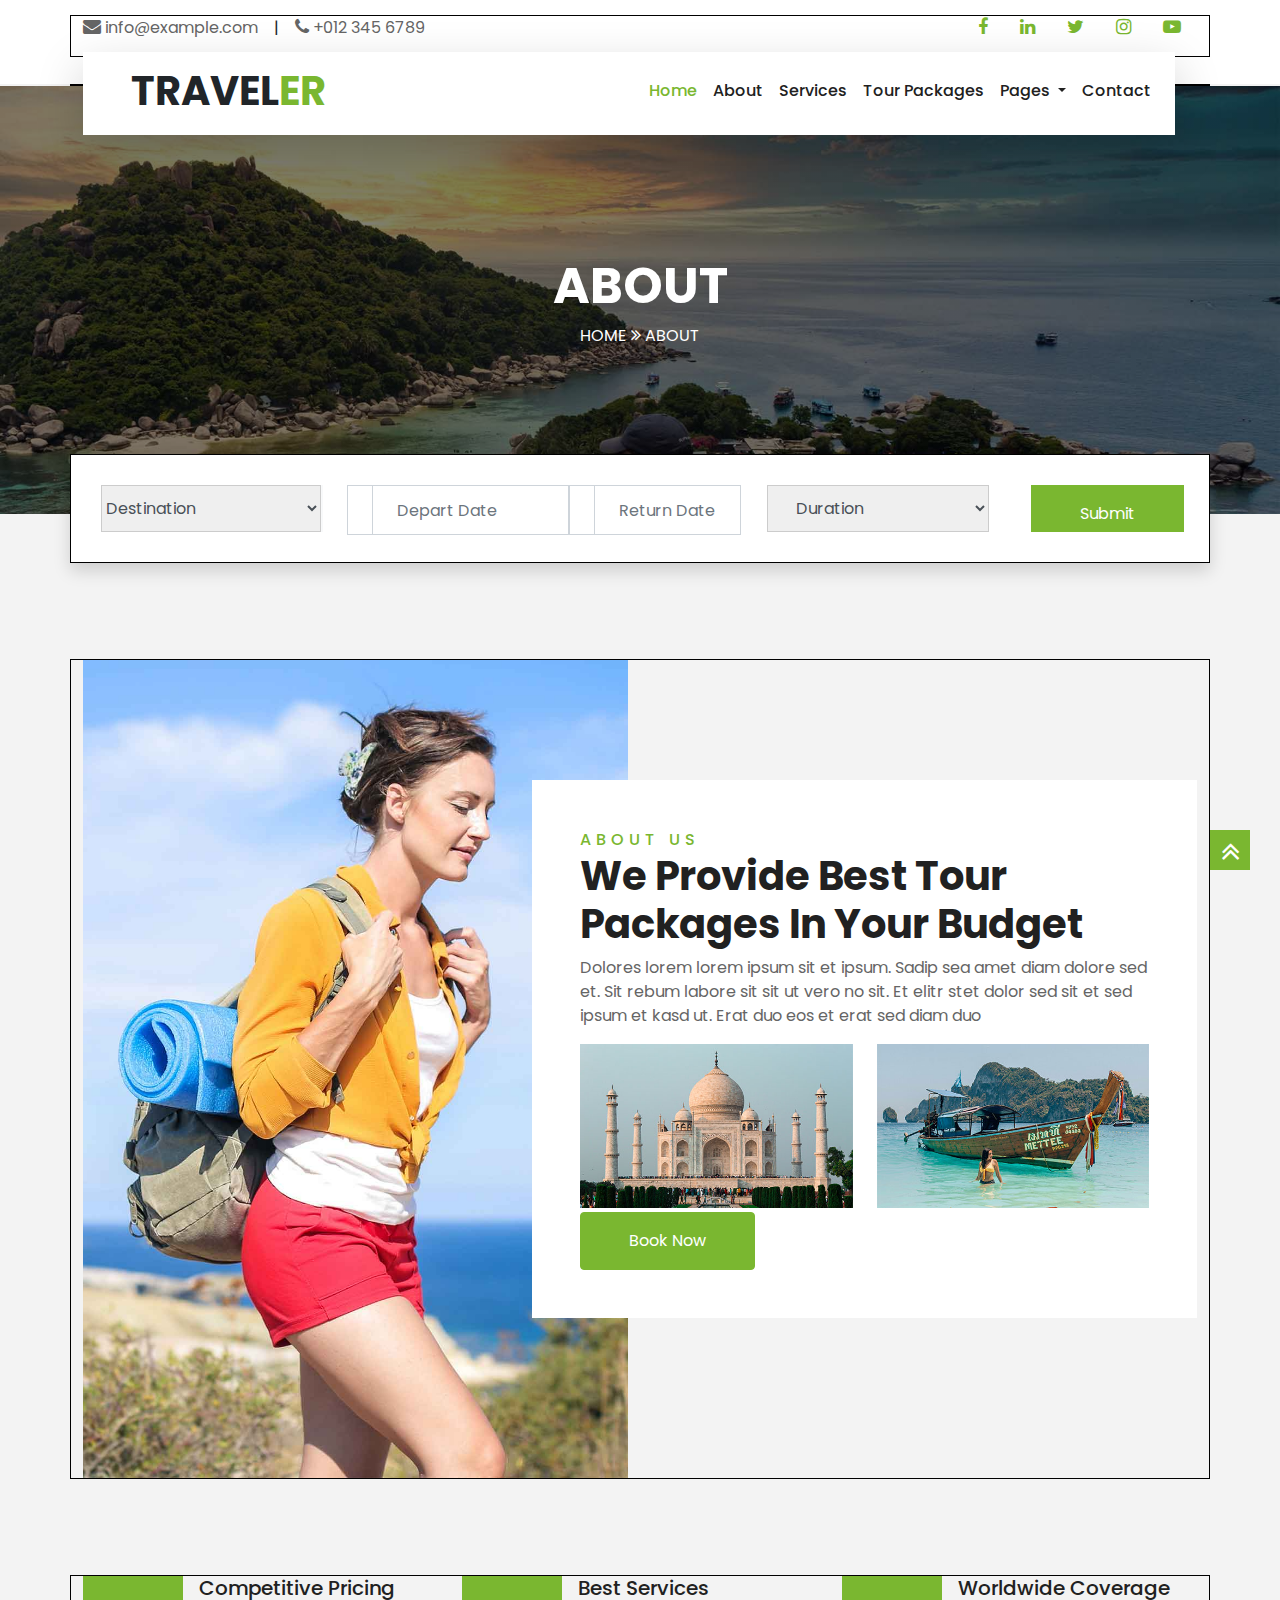
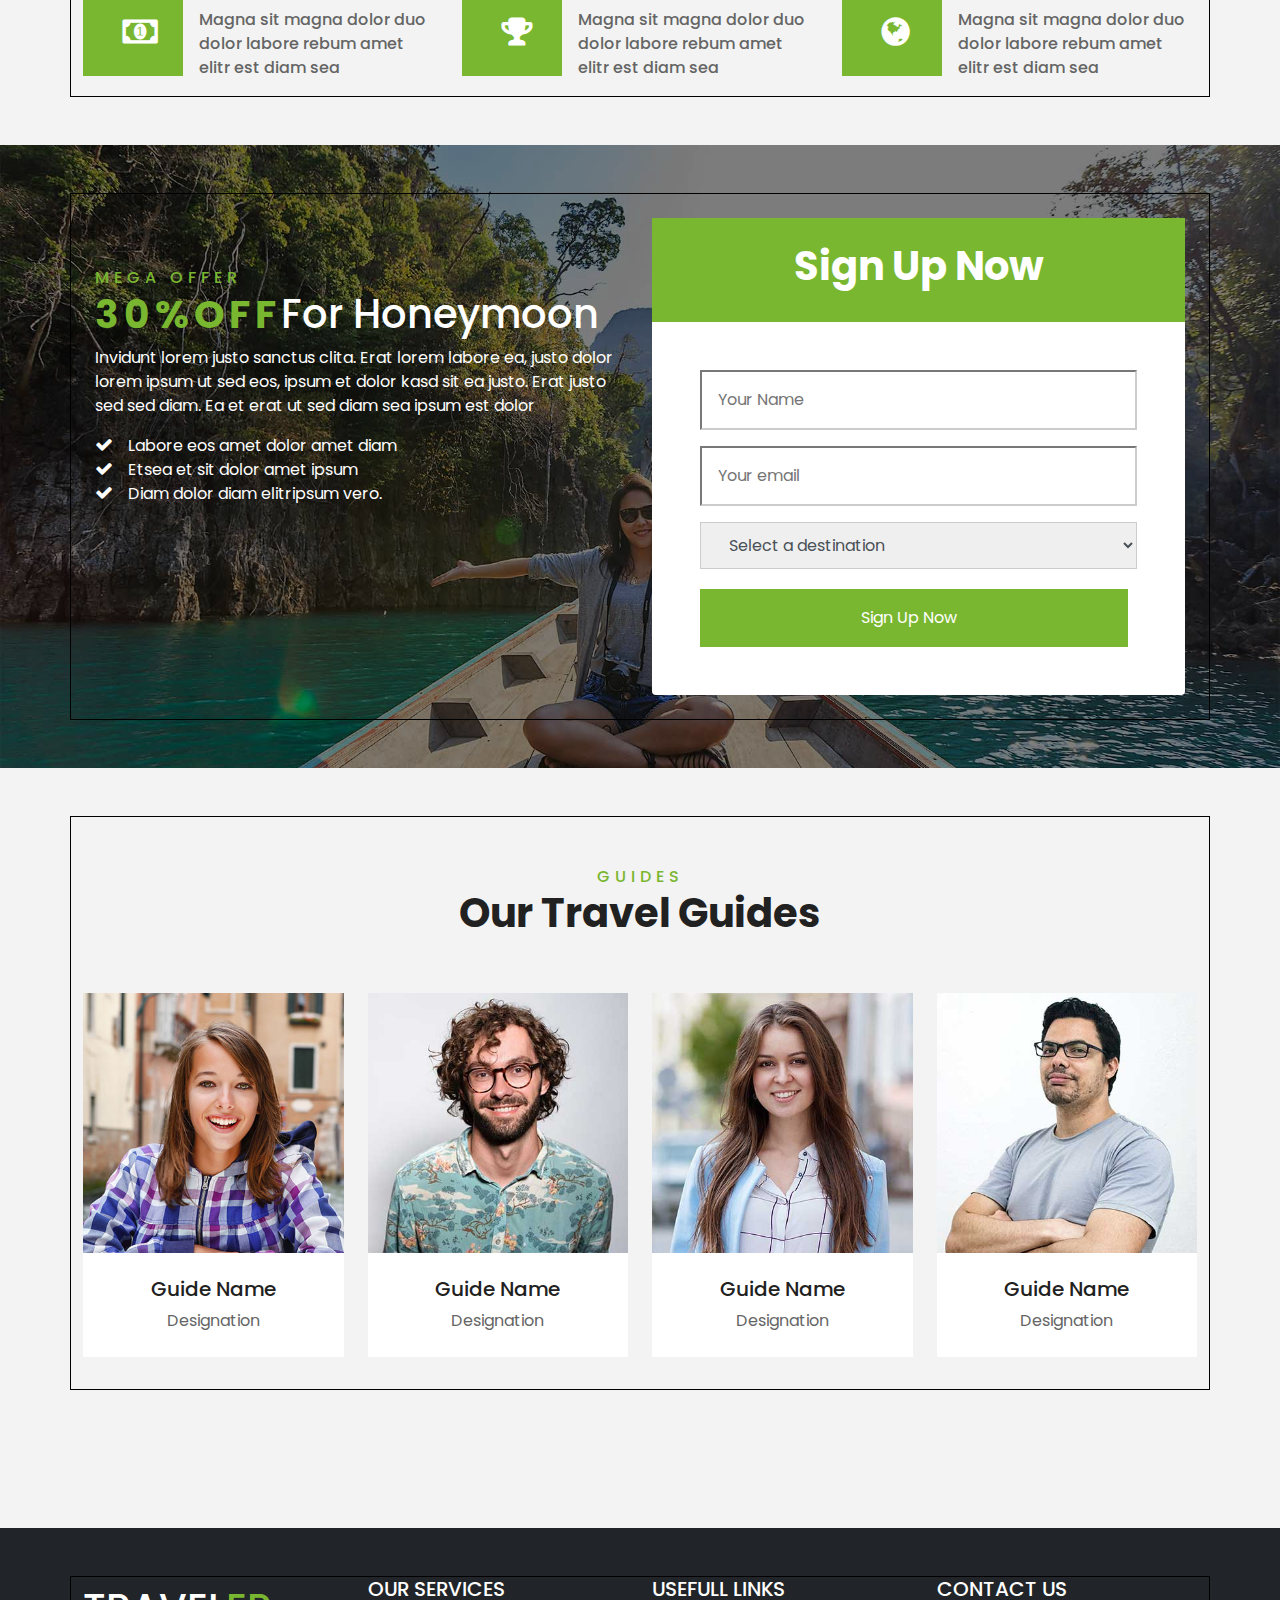
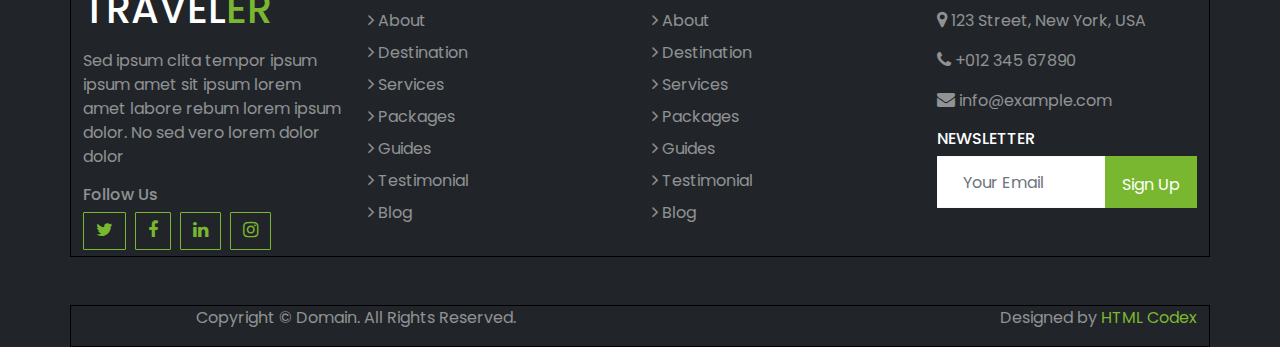
==== commit 13205f8f: "add image and modify the file" ====
--- a/About.html
+++ b/About.html
@@ -51,38 +51,47 @@
             <div class="row">
                 <div class="col-lg-12 nav-bar">
                     <nav class="navbar navbar-expand-lg bg-light p-0">
-                        <div class="collapse navbar-collapse justify-content-end" id="navbarSupportedContent">
-                            <ul class="navbar-nav ">
-                                <li class="nav-item">
-                                    <a class="nav-link active" aria-current="page" href="index.html">Home</a>
-                                </li>
-                                <li class="nav-item">
-                                    <a class="nav-link" href="About.html">About</a>
-                                </li>
-                                <li class="nav-item">
-                                    <a class="nav-link" href="Service.html">Services</a>
-                                </li>
-                                <li class="nav-item">
-                                    <a class="nav-link" href="Packages.html">Tour Packages</a>
-                                </li>
-                                <li class="nav-item dropdown">
-                                    <a class="nav-link dropdown-toggle" href="#" role="button"
-                                        data-bs-toggle="dropdown" aria-expanded="false">
-                                        Pages
-                                    </a>
-                                    <ul class="dropdown-menu">
-                                        <a href="blog.html" class="dropdown-item">Blog Grid</a>
-                                        <a href="single.html" class="dropdown-item">Blog Detail</a>
-                                        <a href="destination.html" class="dropdown-item">Destination</a>
-                                        <a href="guide.html" class="dropdown-item">Travel Guides</a>
-                                        <a href="testimonial.html" class="dropdown-item">Testimonial</a>
-                                    </ul>
-                                </li>
-                                <li class="nav-item">
-                                    <a class="nav-link" href="Contact.html">Contact</a>
-                                </li>
-                            </ul>
-                        </div>
+                        <div class="container-fluid">
+                            <a class="navbar-brand" href="#">
+                                <h1 class="m-0 text-primary"><span class="text-dark">TRAVEL</span>ER</h1>
+                            </a>
+                            <button class="navbar-toggler" type="button" data-bs-toggle="collapse"
+                                data-bs-target="#navbarSupportedContent" aria-controls="navbarSupportedContent"
+                                aria-expanded="false" aria-label="Toggle navigation">
+                                <span class="navbar-toggler-icon"></span>
+                            </button>
+                            <div class="collapse navbar-collapse justify-content-end" id="navbarSupportedContent">
+                                <ul class="navbar-nav ">
+                                    <li class="nav-item">
+                                        <a class="nav-link active" aria-current="page" href="index.html">Home</a>
+                                    </li>
+                                    <li class="nav-item">
+                                        <a class="nav-link" href="About.html">About</a>
+                                    </li>
+                                    <li class="nav-item">
+                                        <a class="nav-link" href="Service.html">Services</a>
+                                    </li>
+                                    <li class="nav-item">
+                                        <a class="nav-link" href="Packages.html">Tour Packages</a>
+                                    </li>
+                                    <li class="nav-item dropdown">
+                                        <a class="nav-link dropdown-toggle" href="#" role="button"
+                                            data-bs-toggle="dropdown" aria-expanded="false">
+                                            Pages
+                                        </a>
+                                        <ul class="dropdown-menu">
+                                            <a href="blog.html" class="dropdown-item">Blog Grid</a>
+                                            <a href="single.html" class="dropdown-item">Blog Detail</a>
+                                            <a href="destination.html" class="dropdown-item">Destination</a>
+                                            <a href="guide.html" class="dropdown-item">Travel Guides</a>
+                                            <a href="testimonial.html" class="dropdown-item">Testimonial</a>
+                                        </ul>
+                                    </li>
+                                    <li class="nav-item">
+                                        <a class="nav-link" href="Contact.html">Contact</a>
+                                    </li>
+                                </ul>
+                            </div>
                         </div>
                     </nav>
                 </div>
--- a/css/style.css
+++ b/css/style.css
@@ -20,6 +20,12 @@
 
 .container {
     border: 1px solid black;
+}
+small{
+    color: #7AB730 !important;
+}
+small:hover{
+    color: #527a20 !important;
 }
 .text-primary{
     color: #7AB730 !important;
@@ -105,12 +111,8 @@
 
 .fa {
     font-size: 18px;
-    color: #7AB730;
-}
-.fa:hover{
-    color: #fff;
-
-}
+}
+
 
 p {
     color: #656565;
@@ -720,6 +722,9 @@
 .blog-item:hover{
     box-shadow: 0 0 30px #CCCCCC;
 }
+.blog-content{
+    padding-left: 16px;
+}
 /* Pagination */
 .page-item.active .page-link {
     z-index: 3;
@@ -737,5 +742,21 @@
     box-shadow: 0 0 0 0.2rem rgb(122 183 48 / 25%);
 }
 /* Pagination : the end */
-
+/* form-search */
+.input-group-text{
+    height: 50px;
+    border: 1px solid #ced4da !important;
+}
+/* Recent post */
+.badge{
+    border: 1px solid #7AB730;
+    border-radius: 0;
+    background-color: #7AB730;
+}
+a.text-dark:hover{
+    text-decoration: underline;
+}
+a.text-dark .fa{
+    font-weight: bold;
+}
  /* Blog : the end */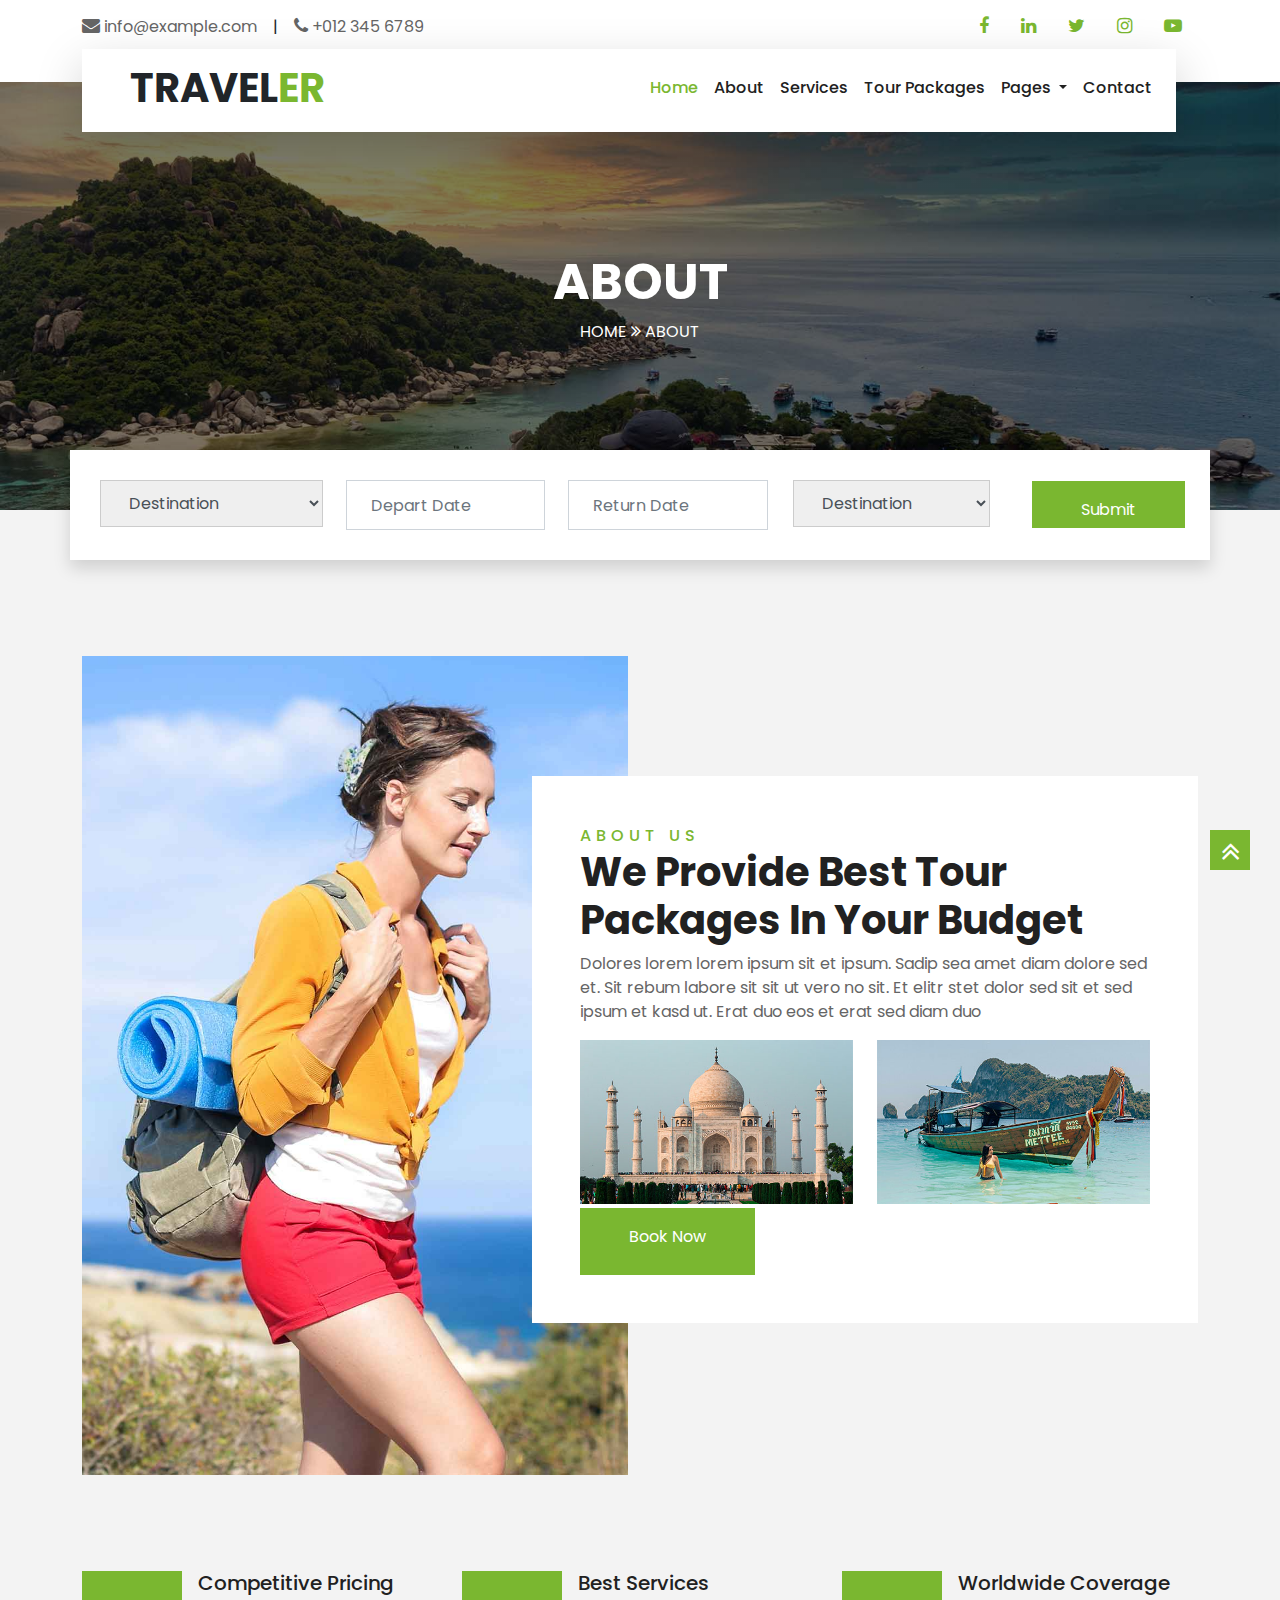
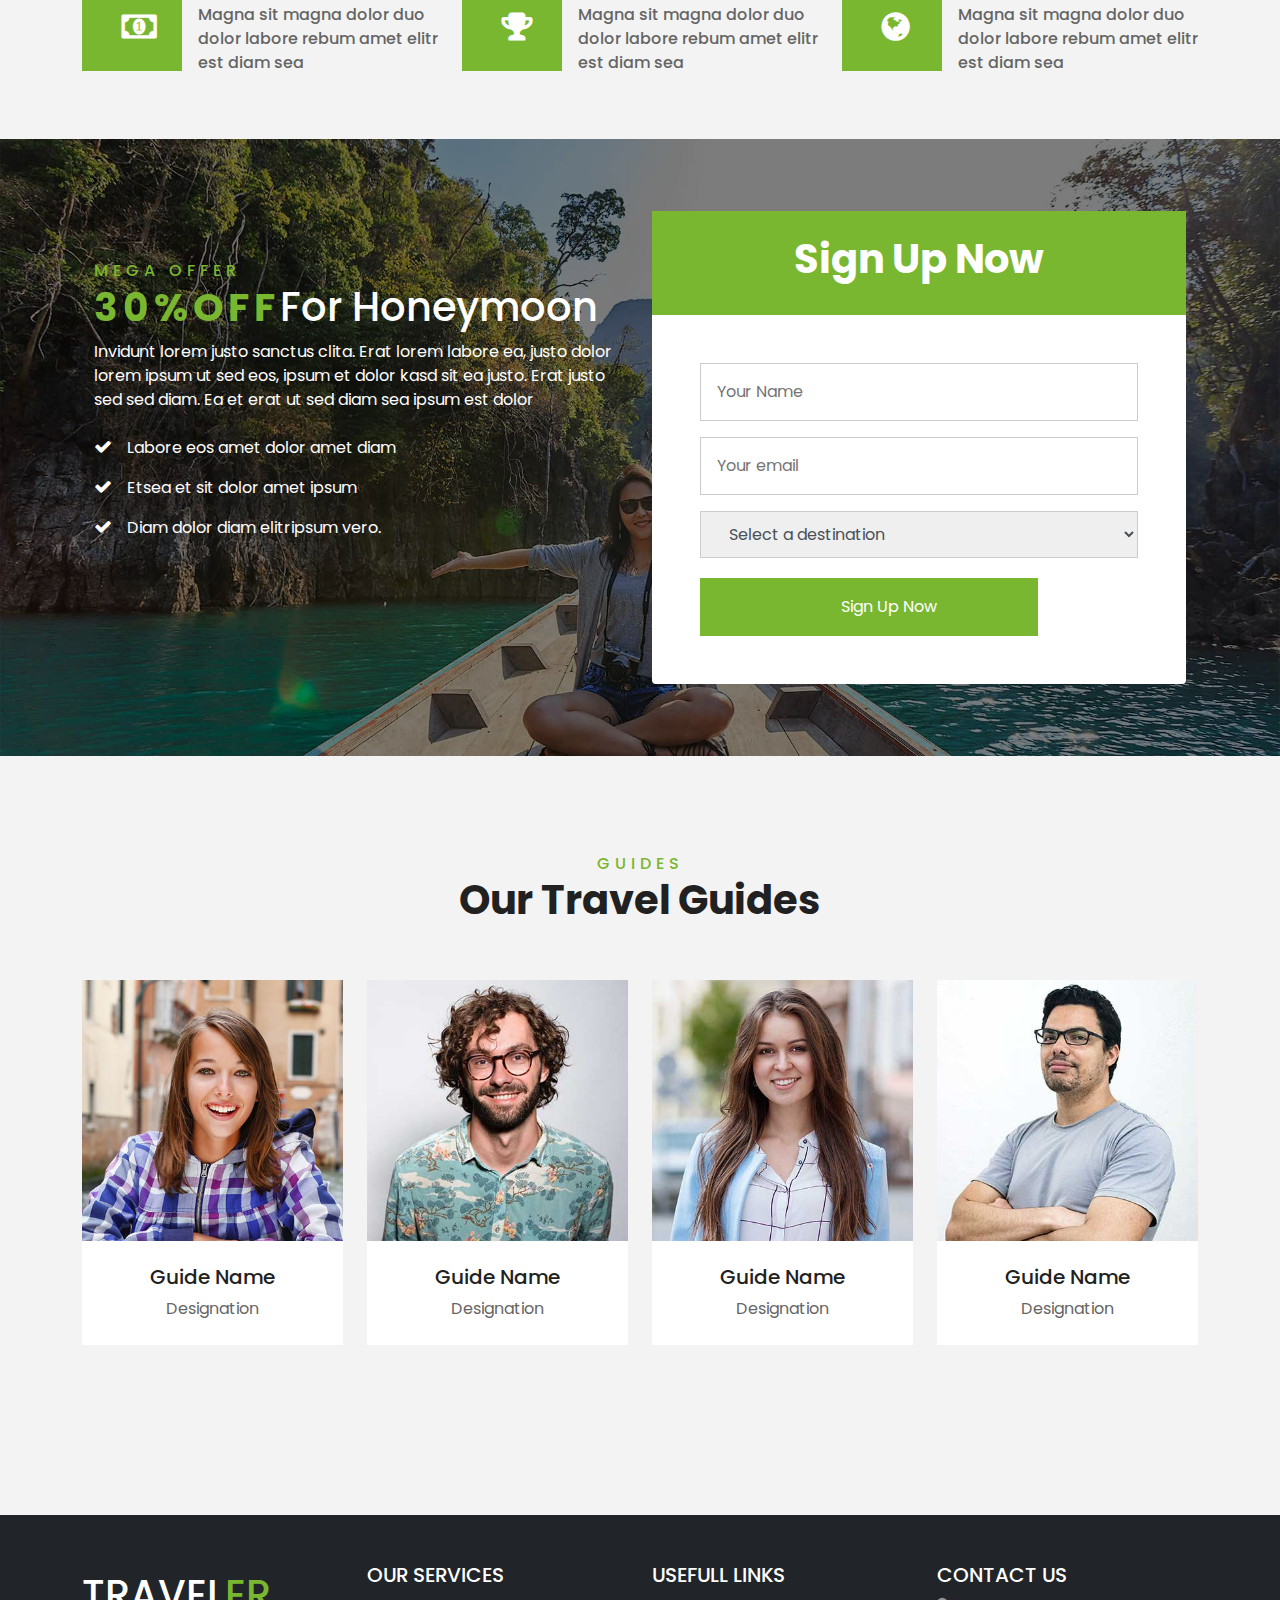
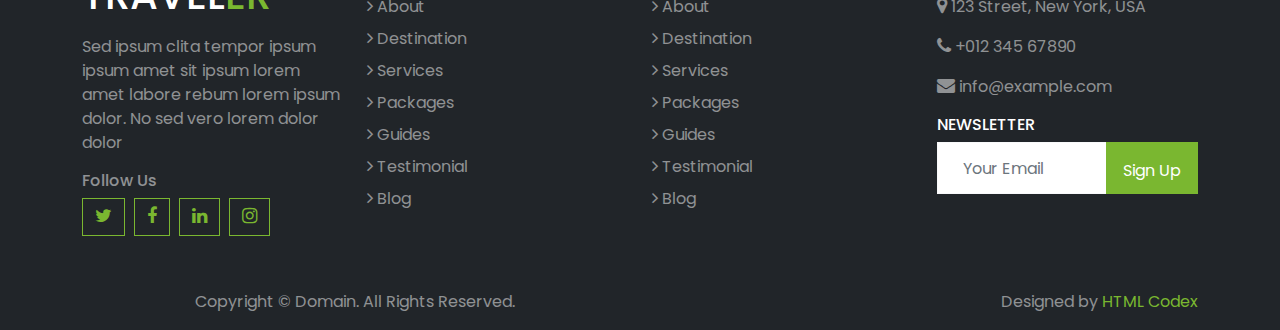
==== commit 20150288: "modify the html and css" ====
--- a/About.html
+++ b/About.html
@@ -123,11 +123,46 @@
     <!-- Booking Start -->
     <div class="Booking">
         <div class="container bg-white shadow">
-            <div class="row">
-                <div class="col-md-10 d-flex text-center" style="padding:30px;">
+            <div class="row align-items-center" style="min-height: 60px;">
+                <div class="col-md-10 d-flex " style="padding:30px;">
                     <div class="col-md-3">
                         <div class="form-group bg-light">
-                            <select class="custom-select" style=" width:220px; height: 47px;">
+                            <div class="mb-3 mb-md-0">
+                                <select class="custom-select px-4" style="height: 47px;">
+                                    <option selected>Destination</option>
+                                    <option value="1">Destination 1</option>
+                                    <option value="2">Destination 1</option>
+                                    <option value="3">Destination 1</option>
+                                </select>
+                            </div>
+                        </div>
+                    </div>
+
+                    <div class='col-md-3'>
+                        <div class='input-group date' id='startDate'>
+                            <span class="input-group-addon input-group-text"><span class="startDate"></span>
+                            </span>
+                            <div class="date" id="date1" data-target-input="nearest">
+                                <input type="text" class="form-control p-4 datetimepicker-input"
+                                    placeholder="Depart Date" data-target="#date1" data-toggle="datetimepicker" />
+                            </div>
+                        </div>
+                    </div>
+
+                    <div class='col-md-3'>
+                        <div class='input-group date' id='startEnd'>
+                            <span class="input-group-addon input-group-text"><span class="startEnd"></span>
+                            </span>
+                            <div class="date" id="date1" data-target-input="nearest">
+                                <input type="text" class="form-control p-4 datetimepicker-input"
+                                    placeholder="Return Date" data-target="#date1" data-toggle="datetimepicker" />
+                            </div>
+                        </div>
+
+                    </div>
+                    <div class="col-md-3">
+                        <div class="destend mb-md-0 ml-3">
+                            <select class="custom-select px-4" style="height: 47px;">
                                 <option selected>Destination</option>
                                 <option value="1">Destination 1</option>
                                 <option value="2">Destination 1</option>
@@ -135,42 +170,9 @@
                             </select>
                         </div>
                     </div>
-
-                    <div class='col-md-3'>
-                        <div class="form-group custom-select px-4" style=" width: 270px; height: 47px;">
-                            <div class='input-group date' id='startDate'>
-                                <span class="input-group-addon input-group-text"><span class="startDate"></span>
-                                </span>
-                                <input type='text' class="form-control p-4 datetimepicker-input" name="startDate"
-                                    placeholder="Depart Date">
-                            </div>
-                        </div>
-
-                    </div>
-
-                    <div class='col-md-3'>
-                        <div class="form-group custom-select px-4" style=" width: 220px; height: 47px;">
-                            <div class='input-group date' id='startEnd'>
-
-                                <span class="input-group-addon input-group-text"><span class="startEnd"></span>
-                                </span>
-                                <input type='text' class="form-control p-4 datetimepicker-input" name="startEnd"
-                                    placeholder="Return Date" />
-                            </div>
-                        </div>
-                    </div>
-                    <div class="col-md-3">
-                        <select class="custom-select px-4" style="height: 47px;">
-                            <option selected>Duration</option>
-                            <option value="1">Duration 1</option>
-                            <option value="2">Duration 1</option>
-                            <option value="3">Duration 1</option>
-                        </select>
-                    </div>
                 </div>
                 <div class="col-md-2">
-                    <button class="btn btn-primary" type="submit"
-                        style="height: 47px; margin-top: 30px; margin-bottom: 25px;">Submit</button>
+                    <button class="btn btn-primary btn-block" type="submit" style="height: 47px; margin-top: -2px;">Submit</button>
                 </div>
             </div>
         </div>
--- a/css/style.css
+++ b/css/style.css
@@ -1,3 +1,23 @@
+/*=========== TABLE OF CONTENTS ===========
+1.  General css (Reset code)
+2. 	Header
+3.	Menu
+4.	Slider
+5. 	Booking
+6. 	About
+7. 	Feature
+8. 	Destination
+9.  Service
+10.	Package
+11. Contact
+12. Team
+13. Testimonial   
+14. Blog
+15. Footer & Copyright
+===========*/
+/*-------------------------------------
+		1. General css (reset code)
+-----*/
 * {
     box-sizing: border-box;
     color: var(#7AB730);
@@ -18,18 +38,18 @@
     display: block;
 }
 
-.container {
-    border: 1px solid black;
-}
-small{
+small {
     color: #7AB730 !important;
 }
-small:hover{
+
+small:hover {
     color: #527a20 !important;
 }
-.text-primary{
+
+.text-primary {
     color: #7AB730 !important;
 }
+
 h1,
 h2,
 h3,
@@ -51,9 +71,12 @@
 a:hover {
     color: #527a20;
 }
-a.text-primary:hover, a.text-primary:focus {
+
+a.text-primary:hover,
+a.text-primary:focus {
     color: #527a20 !important;
 }
+
 ul li {
     list-style: none;
     text-align: left;
@@ -64,9 +87,11 @@
     font-size: 80%;
     font-weight: 400;
 }
+
 .text-white-50 {
     color: rgba(255, 255, 255, 0.5) !important;
 }
+
 .bg-primary {
     background-color: #7AB730 !important;
 }
@@ -126,6 +151,7 @@
     text-align: center;
     vertical-align: middle;
     border: 1px solid transparent;
+    border-radius: 0 !important;
     padding: 6px 12px;
     font-size: 16px;
     line-height: 1.5;
@@ -136,7 +162,7 @@
     background-color: #7AB730;
     border-color: #7AB730;
     margin-top: 4px;
-    padding: 16px 48px 16px 48px;
+    padding: 16px 48px 25px 48px;
 }
 
 .btn-primary:hover,
@@ -157,16 +183,25 @@
     color: #495057;
     vertical-align: middle;
     border-radius: 0;
-    border-color: #CCCCCC;
+    border: 1px solid #cccccc;
 }
 
 .form-control {
+    display: block;
+    width: 100%;
+    height: calc(1.5em + 0.75rem + 2px);
+    padding: 0.375rem 0.75rem;
+    font-size: 1rem;
+    font-weight: 400;
+    line-height: 1.5;
+    color: #495057;
+    background-color: #fff;
+    background-clip: padding-box;
+    border: 1px solid #ced4da;
     border-radius: 0;
-    background-clip: border-box;
-    box-shadow: none !important;
-    height: 47px;
-    background: transparent;
-}
+    transition: border-color 0.15s ease-in-out, box-shadow 0.15s ease-in-out;
+}
+
 
 .form-control:focus {
     color: #495057;
@@ -175,7 +210,11 @@
     box-shadow: 0 0 0 0.2rem rgb(122 183 48 / 25%);
 }
 
-/* Header */
+/*-------------------------------------
+General css (Reset code) : the end
+-----*/
+
+/* 2. Header */
 .head {
     padding-top: 15px;
     padding-bottom: 27px;
@@ -214,7 +253,8 @@
 }
 
 /* Header : the end */
-/* Menu */
+
+/* 3. Menu */
 .nav-bar {
     position: relative;
 }
@@ -248,8 +288,16 @@
     color: #7AB730 !important;
 }
 
+.dropdown-item.active,
+.dropdown-item:active {
+    color: #fff;
+    text-decoration: none;
+    background-color: #7AB730;
+}
+
 /* Menu: the end*/
-/* slider */
+
+/* 4. slider */
 .owl-item-slider-1 {
     background-image: url(../image/carousel-1.jpg);
     position: relative;
@@ -295,21 +343,24 @@
 }
 
 /* slider: the end */
-/* Booking */
+
+/* 5. Booking */
 .Booking {
     position: relative;
     margin-top: -60px;
     z-index: 1;
 }
 
+.input-group {
+    flex-wrap: unset;
+}
+
 .input-group-text {
     background-color: transparent;
     border: none !important;
     border-radius: 0;
 }
-.custom-select{
-    margin-right: 15px !important;
-}
+
 .custom-select:focus {
     border-color: #b8e087;
     outline: 0;
@@ -320,8 +371,14 @@
     border-radius: 0px !important;
 }
 
+.destend {
+    margin-left: 25px !important;
+}
+
 /* Booking: the end */
-/* About */
+
+
+/*6. About */
 .About {
     position: relative;
 }
@@ -357,7 +414,8 @@
 }
 
 /* About : the end */
-/* Feature */
+
+/* 7. Feature */
 .Feature-txt {
     display: flex;
 }
@@ -374,7 +432,6 @@
 .Feature-icons .fa {
     font-size: 32px;
     font-weight: 900;
-    margin-right: 105px;
 }
 
 .Feature-info {
@@ -383,7 +440,8 @@
 }
 
 /* Feature: the end */
-/* Destination */
+
+/*  8. Destination */
 .destination-item img {
     transition: 0.5s;
     transform: scale(1);
@@ -421,7 +479,8 @@
 }
 
 /* Destination : the end */
-/* Service */
+
+/*  9. Service */
 .Service-item {
     background-color: #fff;
     padding: 48px 17px 48px 17px;
@@ -432,6 +491,7 @@
     align-items: center;
     justify-content: center;
     border: 2px solid #7AB730;
+    color: #7AB730;
     font-size: 32px;
     transition: 0.5s;
     margin: auto;
@@ -456,7 +516,8 @@
 }
 
 /* Service : the end */
-/* Package : start */
+
+/*  10. Package : start */
 .package-item {
     margin-bottom: 8px;
     transition: 0.5s;
@@ -478,7 +539,8 @@
 }
 
 /* Package : the end */
-/* Contact */
+
+/*  11. Contact */
 .contact {
     background: linear-gradient(rgba(0, 0, 0, 0.5), rgba(0, 0, 0, 0.5)), url(../image/carousel-1.jpg) no-repeat center;
     background-size: cover;
@@ -502,6 +564,7 @@
 
 .heading ul {
     padding-left: 0;
+    line-height: 2.5;
 }
 
 .heading ul li a {
@@ -513,7 +576,7 @@
     background-color: #7AB730;
     border-color: #7AB730;
     margin-top: 4px;
-    padding: 16px 170px 16px 160px;
+    padding: 16px 100px 16px 140px;
 }
 
 .btn-primary-1:hover,
@@ -525,10 +588,15 @@
     box-shadow: 0 0 0 0.2rem rgb(122 183 48 / 25%);
     text-decoration: none;
 }
+
 .btn-outline-primary {
     color: #7AB730;
-    border-color: #7AB730;}
-/* Team */
+    border-color: #7AB730;
+}
+
+/* contact : the end */
+
+/* 12. Team */
 .team-item {
     transition: .5s;
 }
@@ -551,17 +619,20 @@
     margin-top: 100px;
     opacity: 0;
     text-decoration: none;
-    border-radius: 1px ;
-}
+    border-radius: 1px;
+}
+
 .btn-outline-primary {
     color: #7AB730;
     border-color: #7AB730;
 }
+
 .btn-outline-primary:hover {
     color: #fff;
     background-color: #7AB730;
     border-color: #7AB730;
 }
+
 .team-item:hover {
     box-shadow: 0 0 30px #CCCCCC;
 }
@@ -586,20 +657,24 @@
 .team-item:hover .team-img img {
     transform: scale(1.2);
 }
+
 /* Team : the end */
-/* testimonial */
-.testimonial-text{
+
+/* 13. testimonial */
+.testimonial-text {
     margin-top: -50px;
 }
-.testimonial-text p{
+
+.testimonial-text p {
     text-align: center !important;
 }
 
 .testimonial-carousel .owl-dots {
     margin-top: 5px;
     text-align: center;
-  }
- .testimonial-carousel .owl-dot {
+}
+
+.testimonial-carousel .owl-dot {
     position: relative;
     display: inline-block !important;
     margin: 0 5px !important;
@@ -608,20 +683,24 @@
     background: #DDDDDD !important;
     transition: .5s !important;
 }
- .testimonial-carousel .owl-dot.active {
+
+.testimonial-carousel .owl-dot.active {
     width: 40px;
     background: #7AB730 !important;
-  }
-  
- .testimonial-carousel .owl-item.center .testimonial-text {
+}
+
+.testimonial-carousel .owl-item.center .testimonial-text {
     box-shadow: 0 0 30px #CCCCCC;
-  }
+}
+
 /* testimonial: the end */
-/* Blog  */
-.blog{
+
+/* 14. Blog  */
+.blog {
     margin-bottom: 85px !important;
 }
-.blog-date{
+
+.blog-date {
     position: absolute;
     width: 60px;
     height: 45px;
@@ -633,6 +712,7 @@
     flex-direction: column;
     background: #7AB730;
 }
+
 .blog-date::after {
     position: absolute;
     content: "";
@@ -644,36 +724,46 @@
     border-color: transparent #5f8f25 #5f8f25 transparent;
     z-index: -1;
 }
-.blog-date h6{
+
+.blog-date h6 {
     font-weight: 700 !important;
     margin-bottom: -0.25rem !important;
 }
-.blog-admin{
+
+.blog-admin {
     margin-bottom: 12px;
 }
+
 /* Blog : the end */
-/* footer and copyright */
-.footer .icons a{
+
+/* 15. footer and copyright */
+.footer .icons a {
     border-radius: 1px;
-   margin-right: 5px;
-}
-.footer ul li a{
+    margin-right: 5px;
+}
+
+.footer ul li a {
     margin-right: 10px;
 }
-.input-group-append button.btn-primary{
+
+.input-group-append button.btn-primary {
     margin-top: 0 !important;
     padding-bottom: 10px !important;
 }
-p.link{
+
+p.link {
     text-align: right !important;
 }
-.Usefull-link a{
+
+.Usefull-link a {
     margin-right: 0.25rem;
     margin-bottom: 0.5rem;
 }
-.Usefull-link a:hover{
- text-decoration: underline;
-}
+
+.Usefull-link a:hover {
+    text-decoration: underline;
+}
+
 #scroll-Top .return-to-top {
     position: fixed;
     right: 30px;
@@ -692,71 +782,120 @@
 }
 
 #scroll-Top .return-to-top:hover {
-    color: #fff; 
+    color: #fff;
     background-color: #669928;
     border-color: #5f8f25;
 }
+
 /* -----------Sub Page------------ */
 /* About */
- /* Banner */
-.Banner{
- position: relative;
- background: linear-gradient(rgba(0, 0, 0, 0.5), rgba(0, 0, 0, 0.5)), url(../image/carousel-2.jpg), no-repeat center center;
- background-size: cover;
- padding-top: 170px;
- padding-bottom: 150px;
- }
- .Banner-content h1{
+/* Banner */
+.Banner {
+    position: relative;
+    background: linear-gradient(rgba(0, 0, 0, 0.5), rgba(0, 0, 0, 0.5)), url(../image/carousel-2.jpg), no-repeat center center;
+    background-size: cover;
+    padding-top: 170px;
+    padding-bottom: 150px;
+}
+
+.Banner-content h1 {
     font-size: 50px;
     font-weight: bolder;
- }
- .Banner-content a:hover{
-  text-decoration: underline;
- }
-
- /* Banner : the end */
- /* Blog */
- .blog-item{
+}
+
+.Banner-content a:hover {
+    text-decoration: underline;
+}
+
+/* Banner : the end */
+/* Blog */
+.blog-item {
     transition: 0.5s;
- }
-.blog-item:hover{
+}
+
+.blog-item:hover {
     box-shadow: 0 0 30px #CCCCCC;
 }
-.blog-content{
+
+.blog-content {
     padding-left: 16px;
 }
+
 /* Pagination */
 .page-item.active .page-link {
     z-index: 3;
     color: #fff;
     background-color: #7AB730;
-    border-color:  #7AB730;
-}
-.page-link{
+    border-color: #7AB730;
+}
+
+.page-link {
     color: #7AB730;
 }
-.page-link:hover,.page-link:focus{
+
+.page-link:hover,
+.page-link:focus {
     color: #527a20;
     text-decoration: none;
     outline: 0;
     box-shadow: 0 0 0 0.2rem rgb(122 183 48 / 25%);
 }
+
 /* Pagination : the end */
 /* form-search */
-.input-group-text{
+.input-group-text {
     height: 50px;
-    border: 1px solid #ced4da !important;
-}
+}
+
 /* Recent post */
-.badge{
+.badge {
     border: 1px solid #7AB730;
     border-radius: 0;
     background-color: #7AB730;
 }
-a.text-dark:hover{
+
+a.text-dark:hover {
     text-decoration: underline;
 }
-a.text-dark .fa{
+
+a.text-dark .fa {
     font-weight: bold;
 }
- /* Blog : the end */+
+/* Blog : the end */
+/* Single-blog */
+.single-image {
+    float: left;
+    margin-right: 24px;
+    margin-bottom: 8px;
+}
+
+.image-right {
+    float: right;
+    margin-right: 24px;
+    margin-bottom: 8px;
+}
+
+/* Media */
+.media {
+    display: flex;
+    align-items: flex-start;
+}
+
+.media img {
+    margin-right: 16px;
+}
+
+.media-body h6 a {
+    color: #7AB730;
+}
+
+.media-body h6 small {
+    color: #212121 !important;
+}
+
+textarea.form-control {
+    height: auto;
+}
+
+/* Single-blog : the end */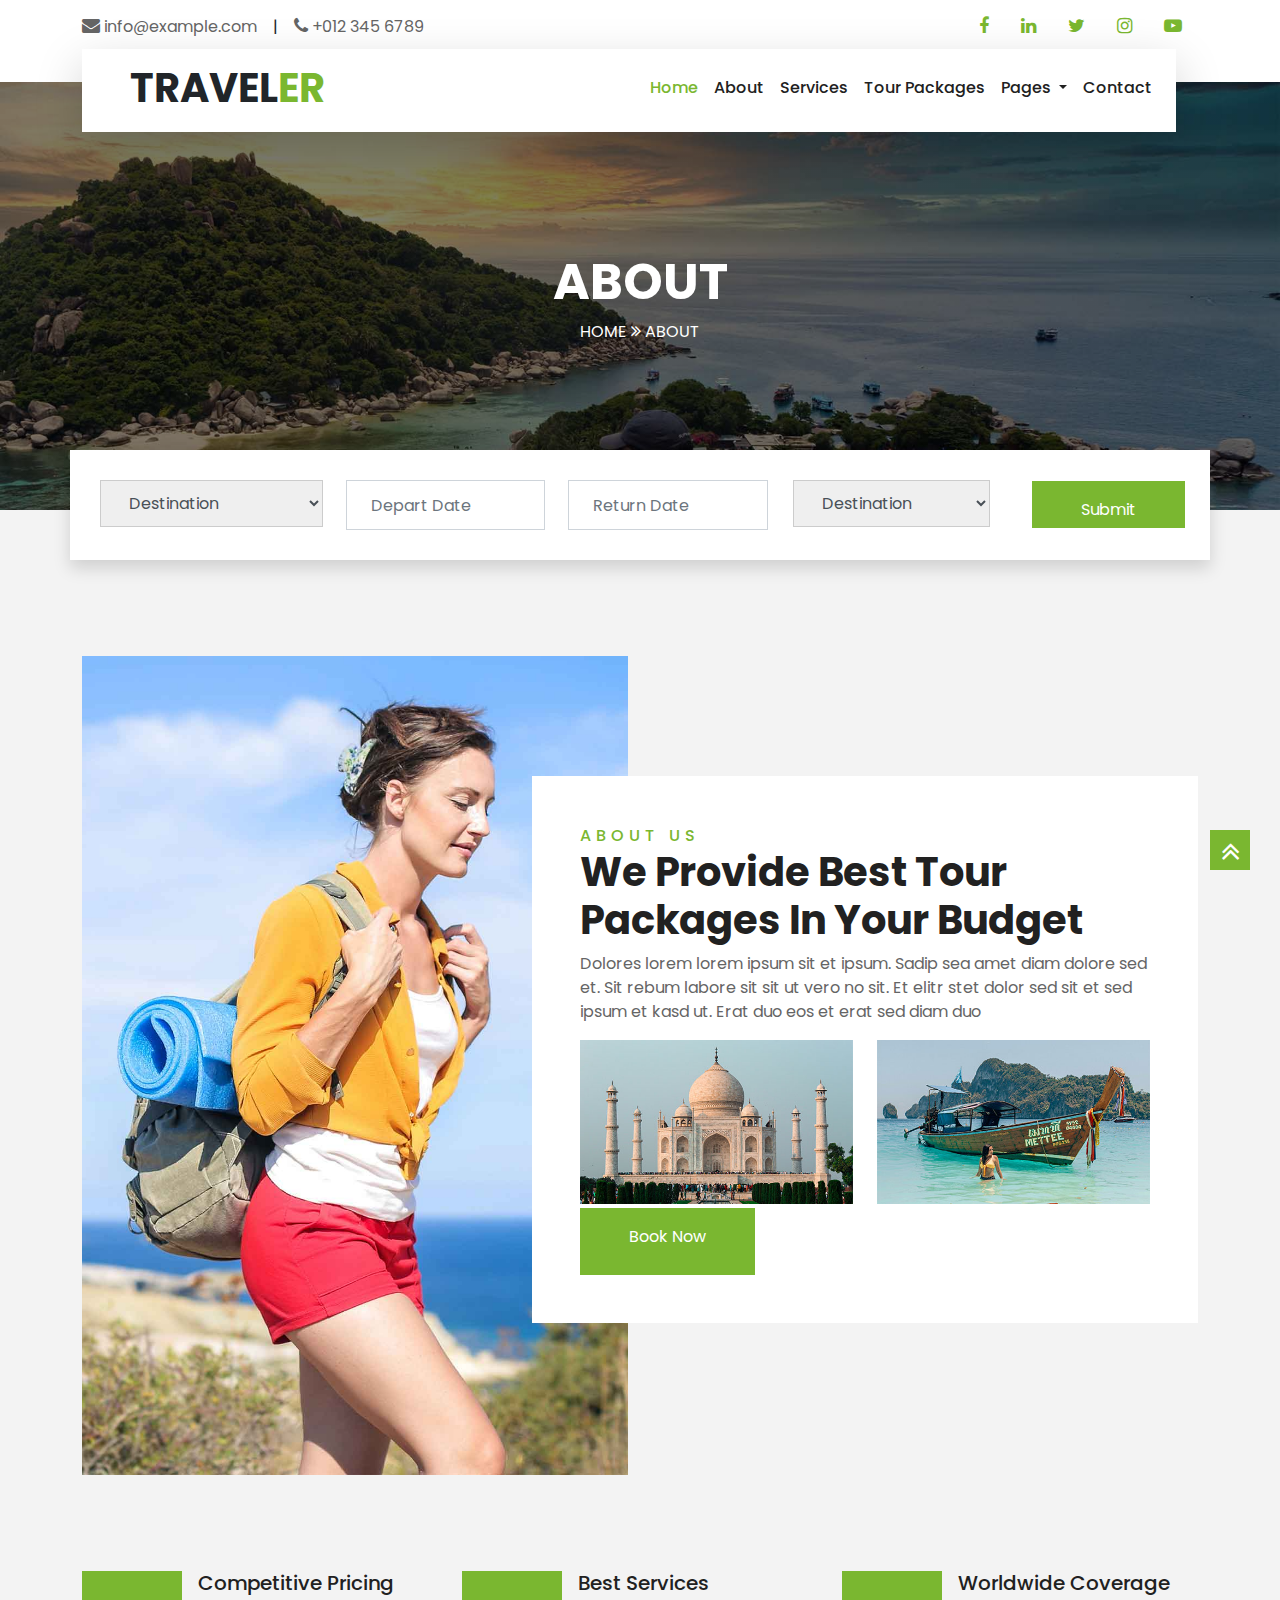
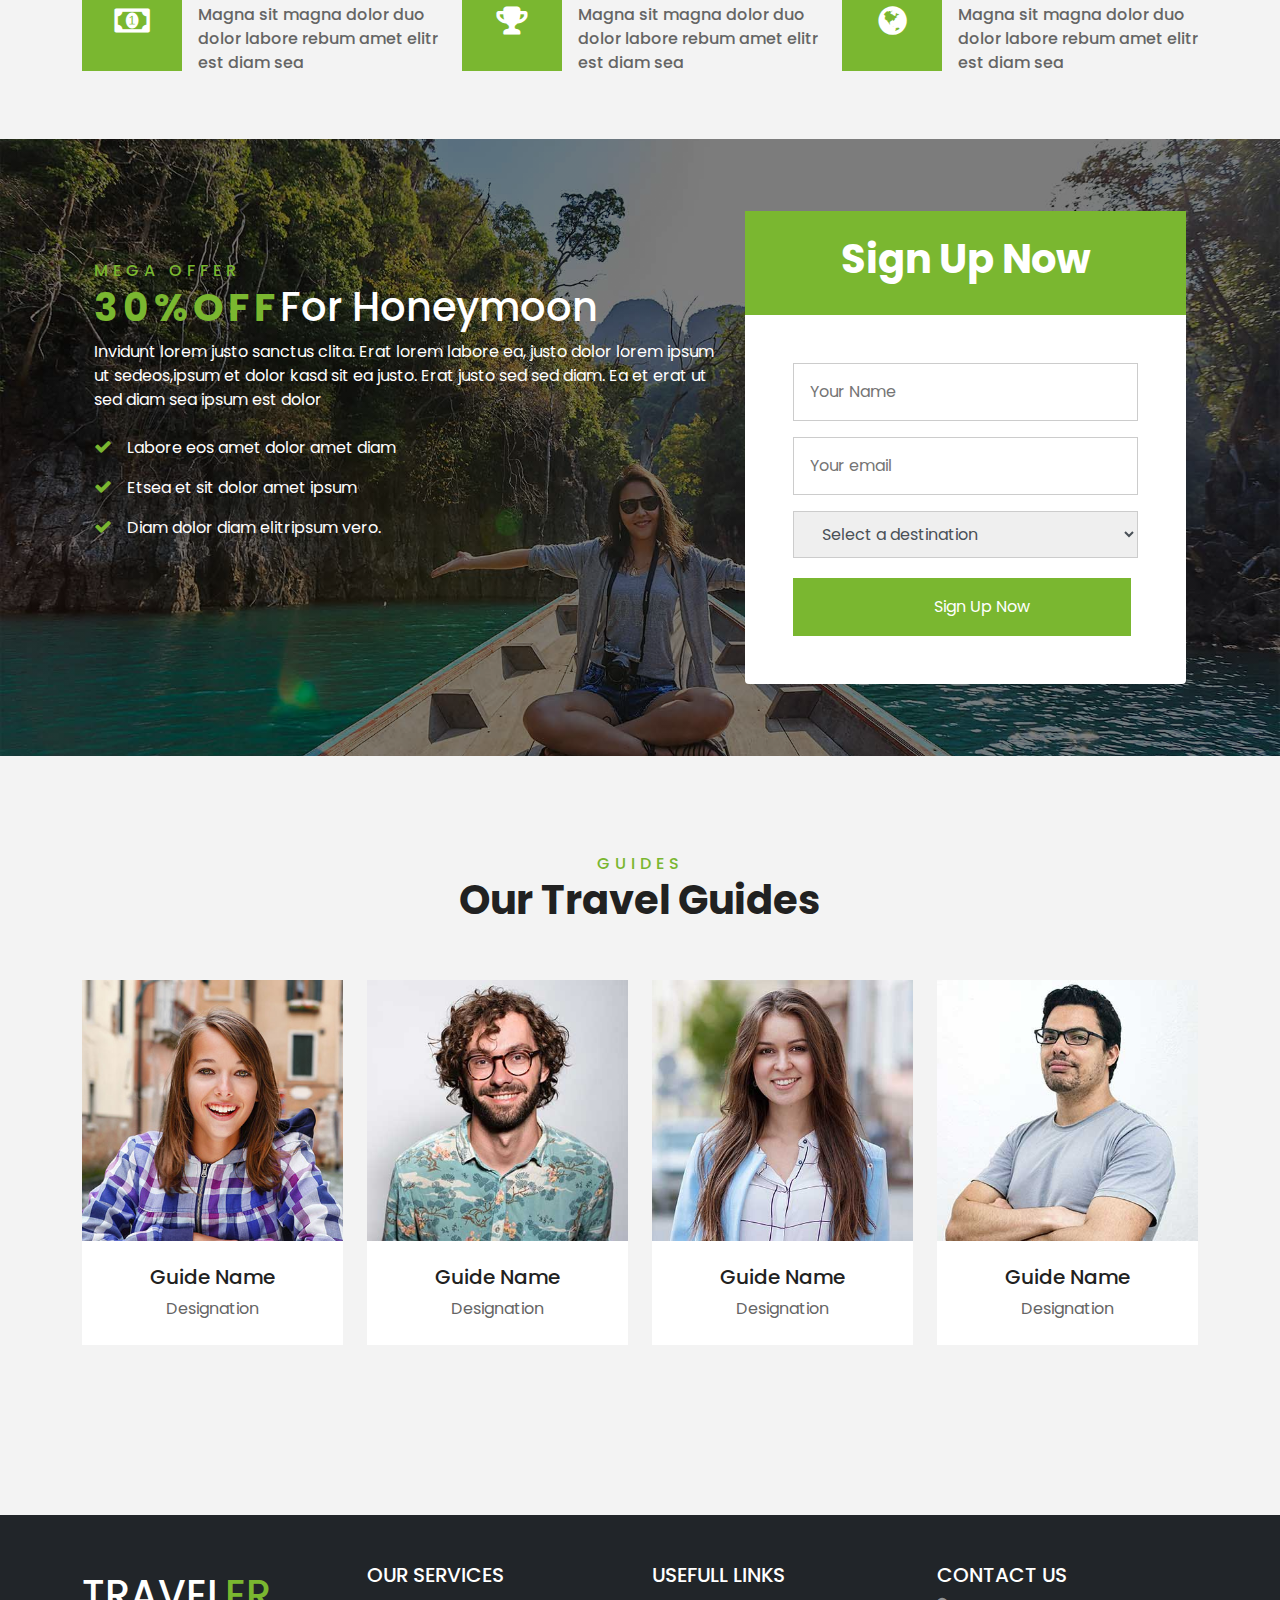
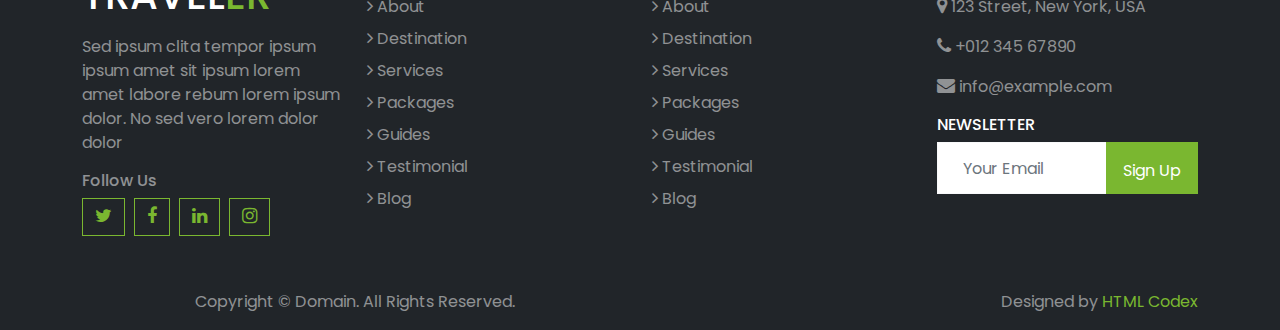
==== commit 573d74f3: "modify the about" ====
--- a/About.html
+++ b/About.html
@@ -215,8 +215,9 @@
         <div class="container">
             <div class="row">
                 <div class="col-md-4">
-                    <div class="Feature-txt">
-                        <div class="Feature-icons align-item-center">
+                    <div class="Feature-txt ">
+                        <div
+                            class="Feature-icons d-flex flex-shrink-0 align-items-center justify-content-center bg-primary mr-3">
                             <i class="fa fa-money text-white"></i>
                         </div>
                         <div class="Feature-info">
@@ -227,7 +228,8 @@
                 </div>
                 <div class="col-md-4">
                     <div class="Feature-txt">
-                        <div class="Feature-icons">
+                        <div
+                            class="Feature-icons d-flex flex-shrink-0 align-items-center justify-content-center bg-primary mr-3">
                             <i class="fa fa-trophy text-white"></i>
                         </div>
                         <div class="Feature-info">
@@ -239,7 +241,8 @@
 
                 <div class="col-md-4">
                     <div class="Feature-txt">
-                        <div class="Feature-icons">
+                        <div
+                            class="Feature-icons d-flex flex-shrink-0 align-items-center justify-content-center bg-primary mr-3">
                             <i class="fa fa-globe text-white"></i>
                         </div>
                         <div class="Feature-info">
@@ -251,29 +254,30 @@
             </div>
         </div>
     </div>
+
     <!--Feature : the end  -->
     <!-- contact:start -->
     <div class="contact">
         <div class="container p-4">
             <div class="row align-item-center">
-                <div class="col-lg-6">
+                <div class="col-lg-7 mb-5 mb-lg-0">
                     <div class="heading">
                         <span>MEGA OFFER</span>
                         <h1 class="text-white"><span>30%OFF</span>For Honeymoon</h1>
                         <p class="text-white">Invidunt lorem justo sanctus clita. Erat lorem labore ea, justo dolor
-                            lorem ipsum ut sed
-                            eos,
-                            ipsum et dolor kasd sit ea justo. Erat justo sed sed diam. Ea et erat ut sed diam sea
-                            ipsum
-                            est dolor</p>
+                            lorem ipsum ut sedeos,ipsum et dolor kasd sit ea justo. Erat justo sed sed diam. Ea et erat
+                            ut sed diam sea ipsum est dolor</p>
                         <ul class="text-white">
-                            <li><a herf="#"><i class="fa fa-check"></i></a>Labore eos amet dolor amet diam</li>
-                            <li><a herf="#"><i class="fa fa-check"></i></a>Etsea et sit dolor amet ipsum</li>
-                            <li><a herf="#"><i class="fa fa-check"></i></a>Diam dolor diam elitripsum vero.</li>
+                            <li><a herf="#" class="text-primary"><i class="fa fa-check"></i></a>Labore eos amet dolor
+                                amet diam</li>
+                            <li><a herf="#" class="text-primary"><i class="fa fa-check"></i></a>Etsea et sit dolor amet
+                                ipsum</li>
+                            <li><a herf="#" class="text-primary"><i class="fa fa-check"></i></a>Diam dolor diam
+                                elitripsum vero.</li>
                         </ul>
                     </div>
                 </div>
-                <div class="col-lg-6">
+                <div class="col-lg-5">
                     <div class="contact-form">
                         <div class="contact-head bg-primary p-4 text-center">
                             <h1 class="text-white">Sign Up Now</h1>
